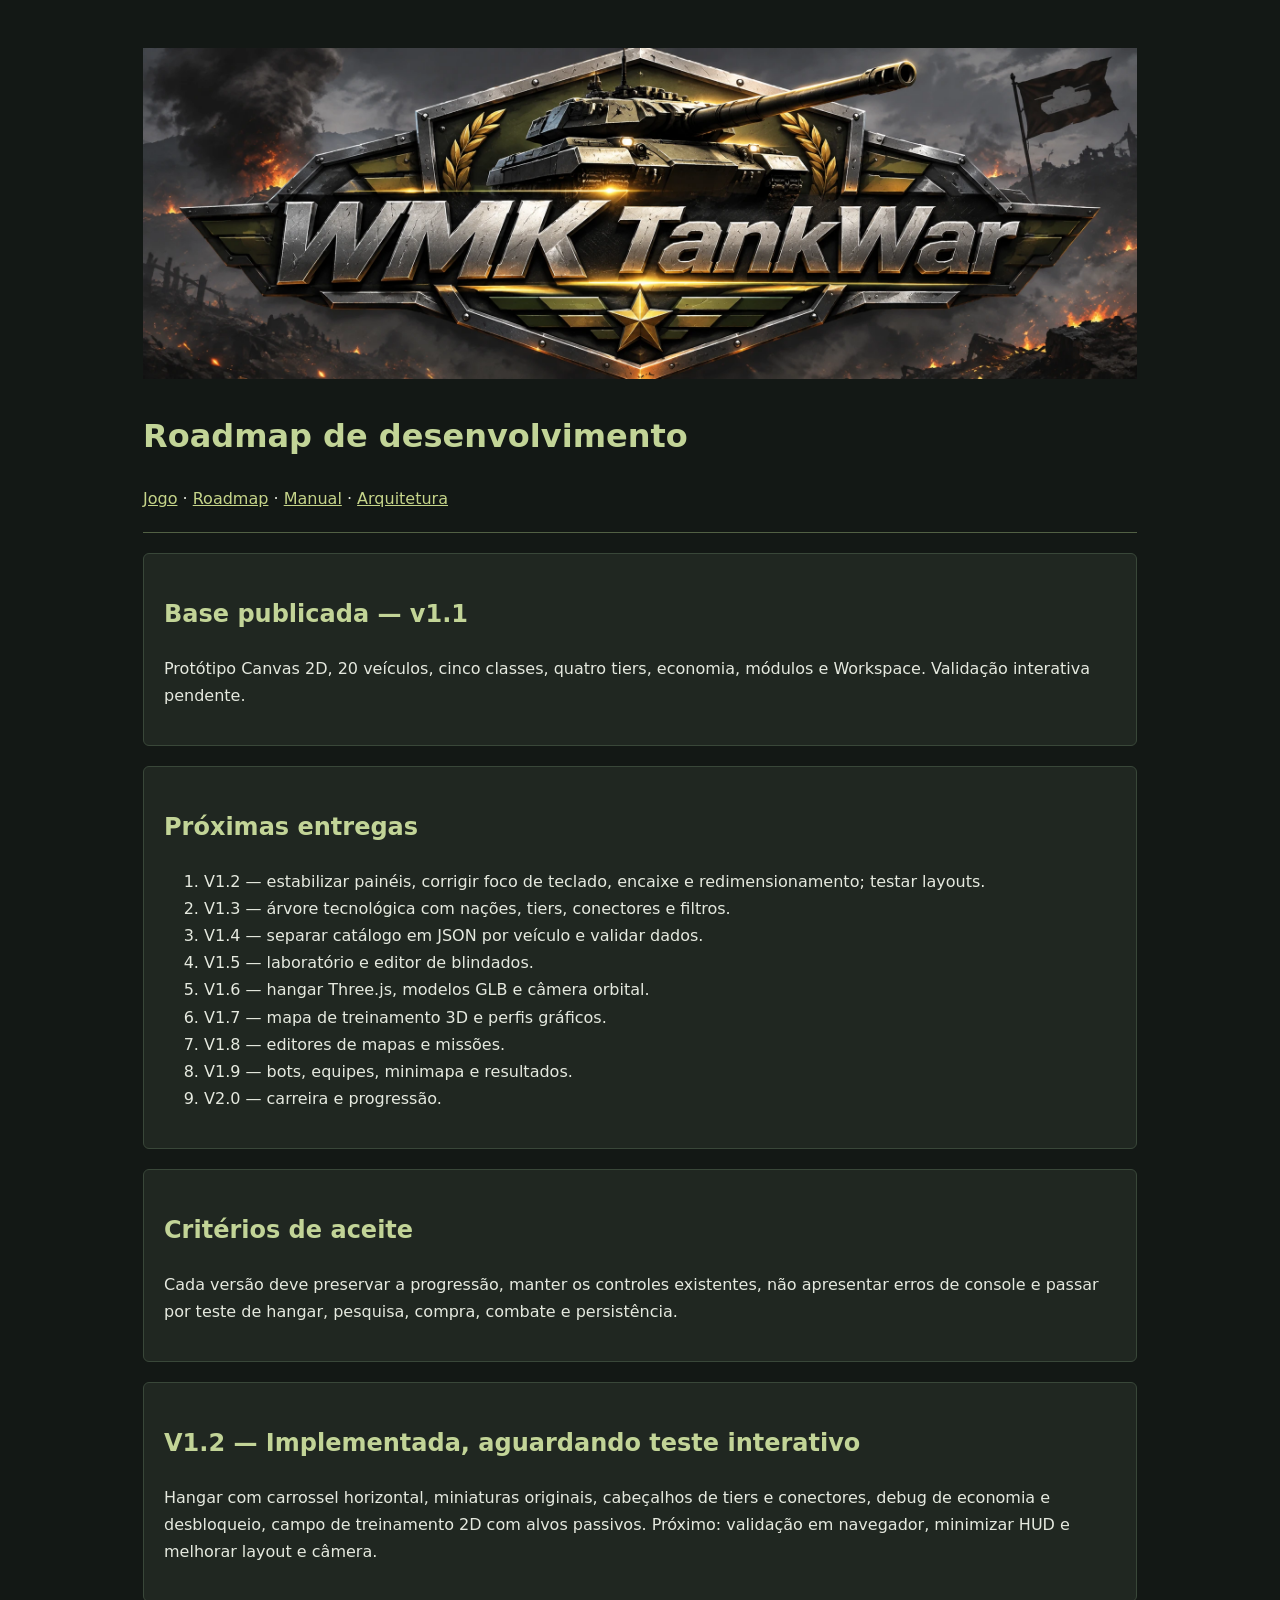
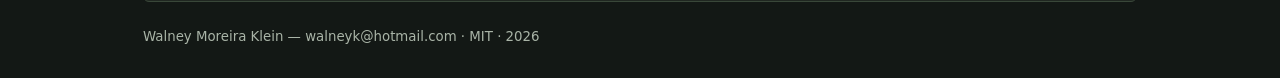
==== roadmap.html @ 015aa9cd "docs: registra funcionalidades v1.2" ====
<!doctype html><html lang="pt-BR"><meta charset="utf-8"><meta name="viewport" content="width=device-width,initial-scale=1"><title>WMK TankWar — Roadmap de desenvolvimento</title><style>*{box-sizing:border-box}body{margin:0;background:#131815;color:#e5e9df;font:16px/1.7 system-ui}main{max-width:1050px;margin:auto;padding:28px}header{border-bottom:1px solid #526044;padding:20px 0}h1,h2{color:#c2d497}a{color:#c6d58a}section{background:#202721;border:1px solid #394739;padding:20px;margin:20px 0;border-radius:6px}small{color:#a9b4a7}img{max-width:100%;height:auto}code{color:#e5c67c}</style><main><header><img src="assets/logo.webp" alt="WMK TankWar" onerror="this.hidden=true"><h1>Roadmap de desenvolvimento</h1><nav><a href="index.html">Jogo</a> · <a href="roadmap.html">Roadmap</a> · <a href="manuais/manual.html">Manual</a> · <a href="manuais/arquitetura.html">Arquitetura</a></nav></header><section><h2>Base publicada — v1.1</h2><p>Protótipo Canvas 2D, 20 veículos, cinco classes, quatro tiers, economia, módulos e Workspace. Validação interativa pendente.</p></section><section><h2>Próximas entregas</h2><ol><li>V1.2 — estabilizar painéis, corrigir foco de teclado, encaixe e redimensionamento; testar layouts.</li><li>V1.3 — árvore tecnológica com nações, tiers, conectores e filtros.</li><li>V1.4 — separar catálogo em JSON por veículo e validar dados.</li><li>V1.5 — laboratório e editor de blindados.</li><li>V1.6 — hangar Three.js, modelos GLB e câmera orbital.</li><li>V1.7 — mapa de treinamento 3D e perfis gráficos.</li><li>V1.8 — editores de mapas e missões.</li><li>V1.9 — bots, equipes, minimapa e resultados.</li><li>V2.0 — carreira e progressão.</li></ol></section><section><h2>Critérios de aceite</h2><p>Cada versão deve preservar a progressão, manter os controles existentes, não apresentar erros de console e passar por teste de hangar, pesquisa, compra, combate e persistência.</p></section><section><h2>V1.2 — Implementada, aguardando teste interativo</h2><p>Hangar com carrossel horizontal, miniaturas originais, cabeçalhos de tiers e conectores, debug de economia e desbloqueio, campo de treinamento 2D com alvos passivos. Próximo: validação em navegador, minimizar HUD e melhorar layout e câmera.</p></section><footer><small>Walney Moreira Klein — walneyk@hotmail.com · MIT · 2026</small></footer></main></html>
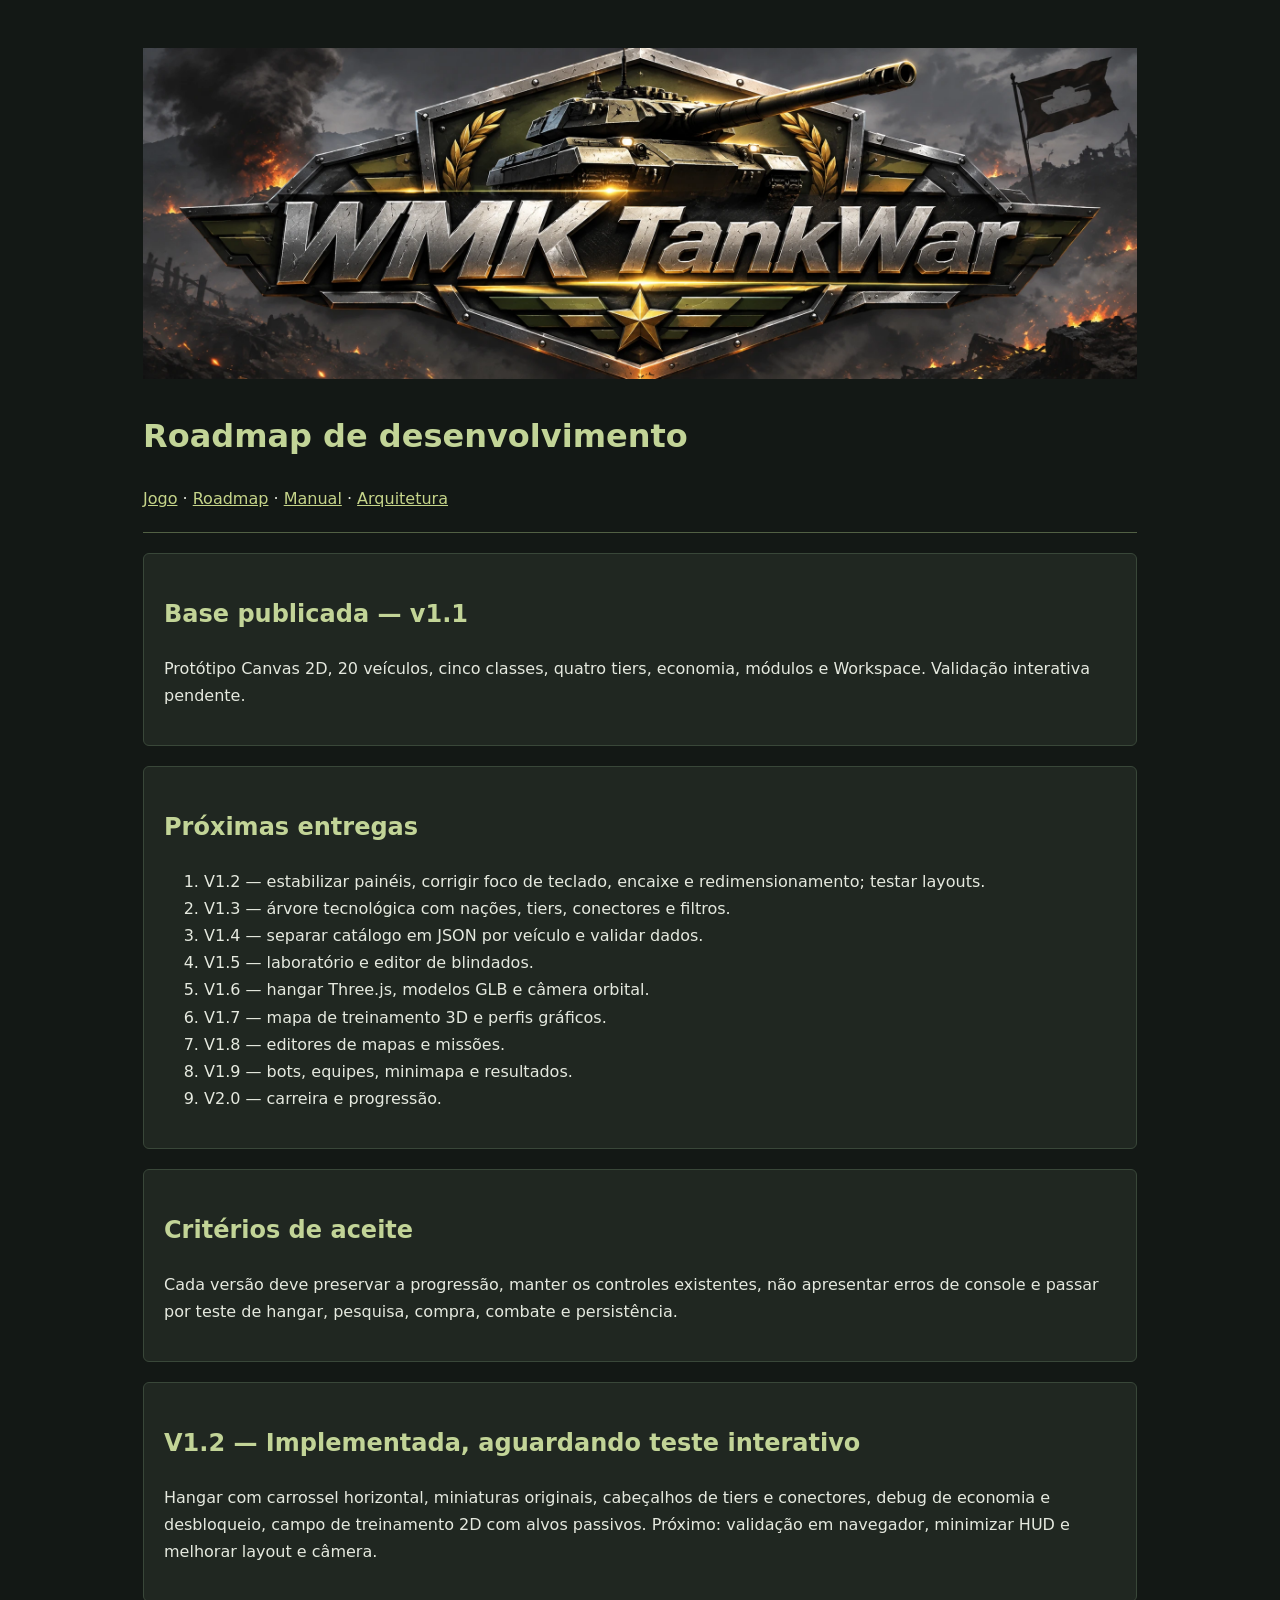
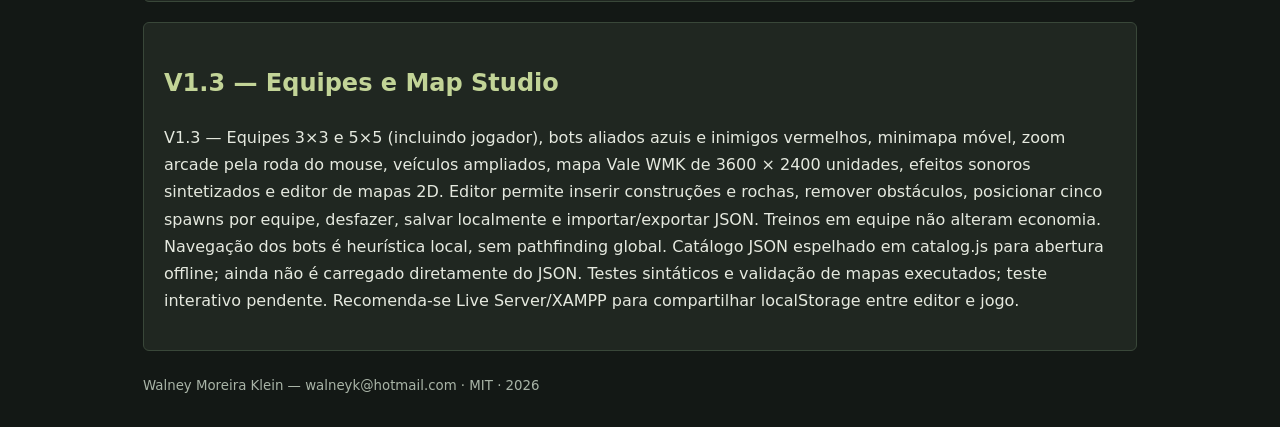
==== commit 9fa17945: "docs: registra V1.3 e limitações" ====
--- a/roadmap.html
+++ b/roadmap.html
@@ -1 +1 @@
-<!doctype html><html lang="pt-BR"><meta charset="utf-8"><meta name="viewport" content="width=device-width,initial-scale=1"><title>WMK TankWar — Roadmap de desenvolvimento</title><style>*{box-sizing:border-box}body{margin:0;background:#131815;color:#e5e9df;font:16px/1.7 system-ui}main{max-width:1050px;margin:auto;padding:28px}header{border-bottom:1px solid #526044;padding:20px 0}h1,h2{color:#c2d497}a{color:#c6d58a}section{background:#202721;border:1px solid #394739;padding:20px;margin:20px 0;border-radius:6px}small{color:#a9b4a7}img{max-width:100%;height:auto}code{color:#e5c67c}</style><main><header><img src="assets/logo.webp" alt="WMK TankWar" onerror="this.hidden=true"><h1>Roadmap de desenvolvimento</h1><nav><a href="index.html">Jogo</a> · <a href="roadmap.html">Roadmap</a> · <a href="manuais/manual.html">Manual</a> · <a href="manuais/arquitetura.html">Arquitetura</a></nav></header><section><h2>Base publicada — v1.1</h2><p>Protótipo Canvas 2D, 20 veículos, cinco classes, quatro tiers, economia, módulos e Workspace. Validação interativa pendente.</p></section><section><h2>Próximas entregas</h2><ol><li>V1.2 — estabilizar painéis, corrigir foco de teclado, encaixe e redimensionamento; testar layouts.</li><li>V1.3 — árvore tecnológica com nações, tiers, conectores e filtros.</li><li>V1.4 — separar catálogo em JSON por veículo e validar dados.</li><li>V1.5 — laboratório e editor de blindados.</li><li>V1.6 — hangar Three.js, modelos GLB e câmera orbital.</li><li>V1.7 — mapa de treinamento 3D e perfis gráficos.</li><li>V1.8 — editores de mapas e missões.</li><li>V1.9 — bots, equipes, minimapa e resultados.</li><li>V2.0 — carreira e progressão.</li></ol></section><section><h2>Critérios de aceite</h2><p>Cada versão deve preservar a progressão, manter os controles existentes, não apresentar erros de console e passar por teste de hangar, pesquisa, compra, combate e persistência.</p></section><section><h2>V1.2 — Implementada, aguardando teste interativo</h2><p>Hangar com carrossel horizontal, miniaturas originais, cabeçalhos de tiers e conectores, debug de economia e desbloqueio, campo de treinamento 2D com alvos passivos. Próximo: validação em navegador, minimizar HUD e melhorar layout e câmera.</p></section><footer><small>Walney Moreira Klein — walneyk@hotmail.com · MIT · 2026</small></footer></main></html>+<!doctype html><html lang="pt-BR"><meta charset="utf-8"><meta name="viewport" content="width=device-width,initial-scale=1"><title>WMK TankWar — Roadmap de desenvolvimento</title><style>*{box-sizing:border-box}body{margin:0;background:#131815;color:#e5e9df;font:16px/1.7 system-ui}main{max-width:1050px;margin:auto;padding:28px}header{border-bottom:1px solid #526044;padding:20px 0}h1,h2{color:#c2d497}a{color:#c6d58a}section{background:#202721;border:1px solid #394739;padding:20px;margin:20px 0;border-radius:6px}small{color:#a9b4a7}img{max-width:100%;height:auto}code{color:#e5c67c}</style><main><header><img src="assets/logo.webp" alt="WMK TankWar" onerror="this.hidden=true"><h1>Roadmap de desenvolvimento</h1><nav><a href="index.html">Jogo</a> · <a href="roadmap.html">Roadmap</a> · <a href="manuais/manual.html">Manual</a> · <a href="manuais/arquitetura.html">Arquitetura</a></nav></header><section><h2>Base publicada — v1.1</h2><p>Protótipo Canvas 2D, 20 veículos, cinco classes, quatro tiers, economia, módulos e Workspace. Validação interativa pendente.</p></section><section><h2>Próximas entregas</h2><ol><li>V1.2 — estabilizar painéis, corrigir foco de teclado, encaixe e redimensionamento; testar layouts.</li><li>V1.3 — árvore tecnológica com nações, tiers, conectores e filtros.</li><li>V1.4 — separar catálogo em JSON por veículo e validar dados.</li><li>V1.5 — laboratório e editor de blindados.</li><li>V1.6 — hangar Three.js, modelos GLB e câmera orbital.</li><li>V1.7 — mapa de treinamento 3D e perfis gráficos.</li><li>V1.8 — editores de mapas e missões.</li><li>V1.9 — bots, equipes, minimapa e resultados.</li><li>V2.0 — carreira e progressão.</li></ol></section><section><h2>Critérios de aceite</h2><p>Cada versão deve preservar a progressão, manter os controles existentes, não apresentar erros de console e passar por teste de hangar, pesquisa, compra, combate e persistência.</p></section><section><h2>V1.2 — Implementada, aguardando teste interativo</h2><p>Hangar com carrossel horizontal, miniaturas originais, cabeçalhos de tiers e conectores, debug de economia e desbloqueio, campo de treinamento 2D com alvos passivos. Próximo: validação em navegador, minimizar HUD e melhorar layout e câmera.</p></section><section><h2>V1.3 — Equipes e Map Studio</h2><p>V1.3 — Equipes 3×3 e 5×5 (incluindo jogador), bots aliados azuis e inimigos vermelhos, minimapa móvel, zoom arcade pela roda do mouse, veículos ampliados, mapa Vale WMK de 3600 × 2400 unidades, efeitos sonoros sintetizados e editor de mapas 2D. Editor permite inserir construções e rochas, remover obstáculos, posicionar cinco spawns por equipe, desfazer, salvar localmente e importar/exportar JSON. Treinos em equipe não alteram economia. Navegação dos bots é heurística local, sem pathfinding global. Catálogo JSON espelhado em catalog.js para abertura offline; ainda não é carregado diretamente do JSON. Testes sintáticos e validação de mapas executados; teste interativo pendente. Recomenda-se Live Server/XAMPP para compartilhar localStorage entre editor e jogo.</p></section><footer><small>Walney Moreira Klein — walneyk@hotmail.com · MIT · 2026</small></footer></main></html>
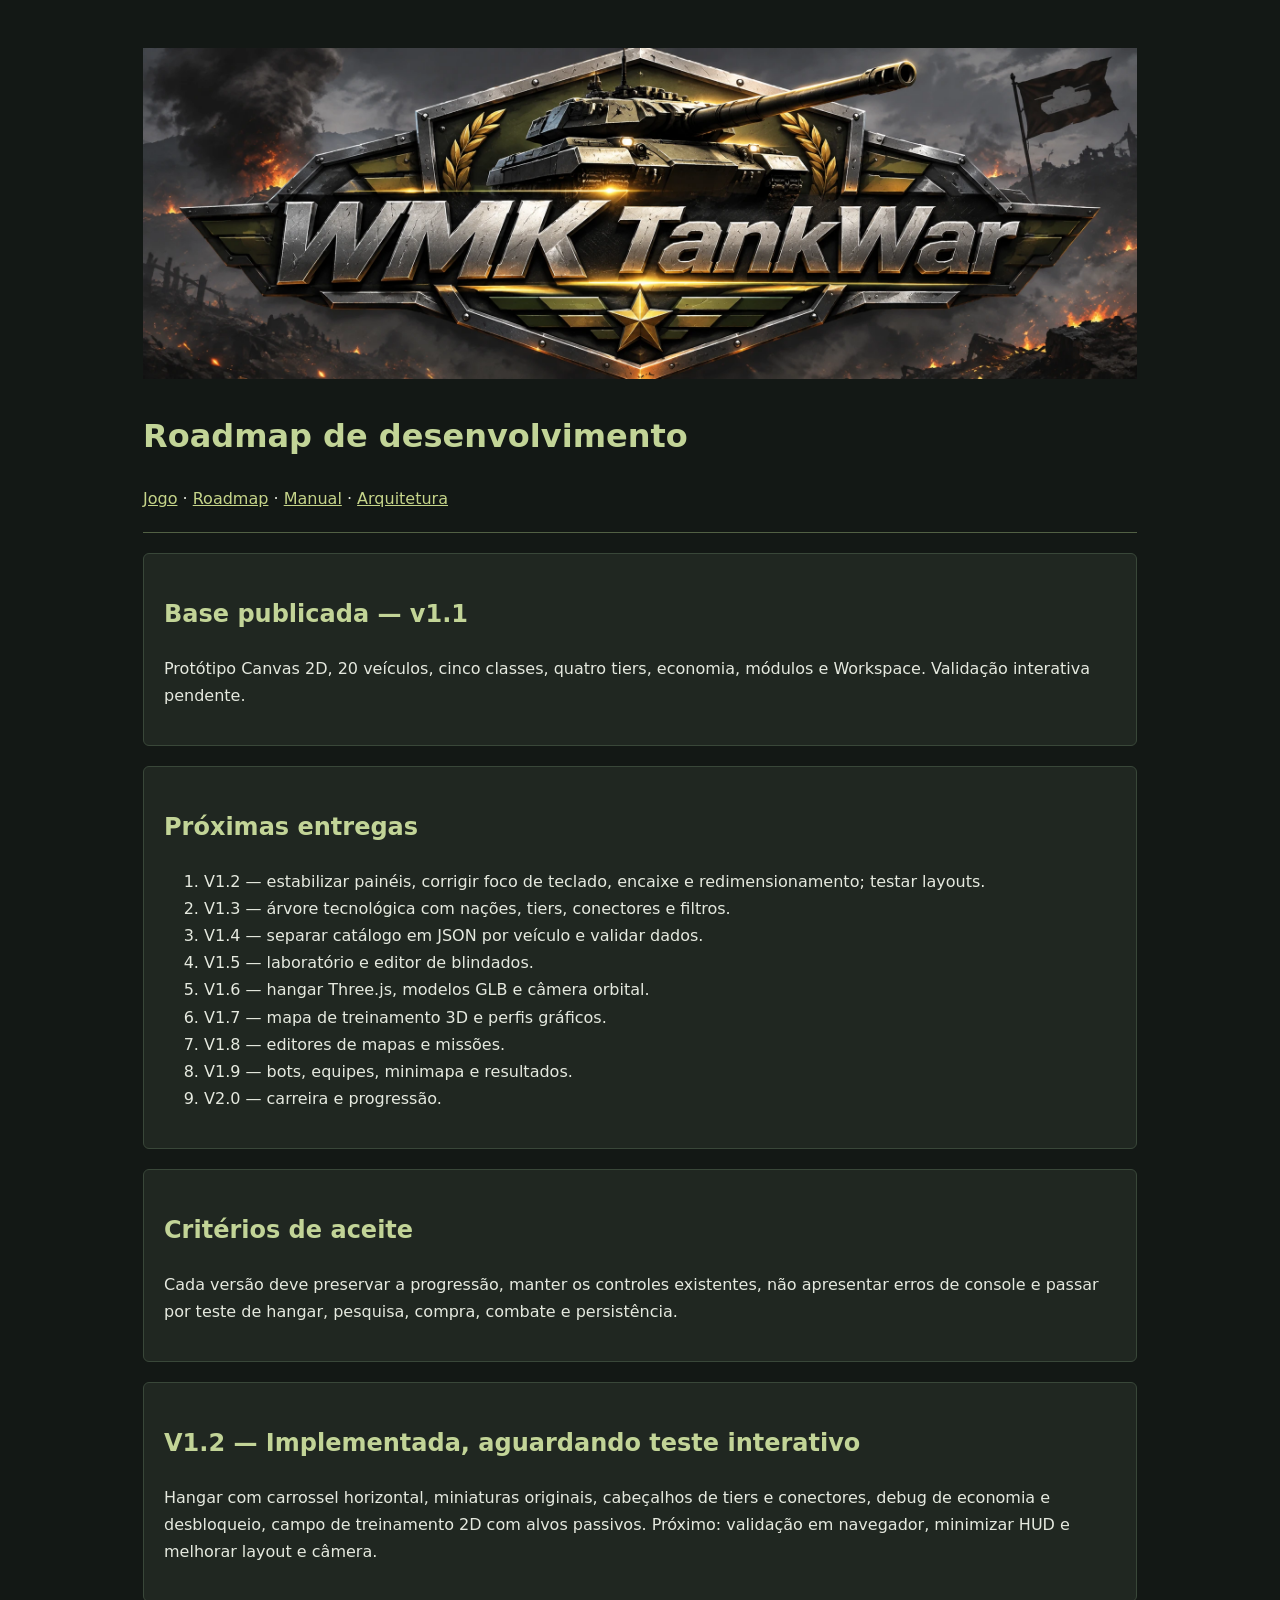
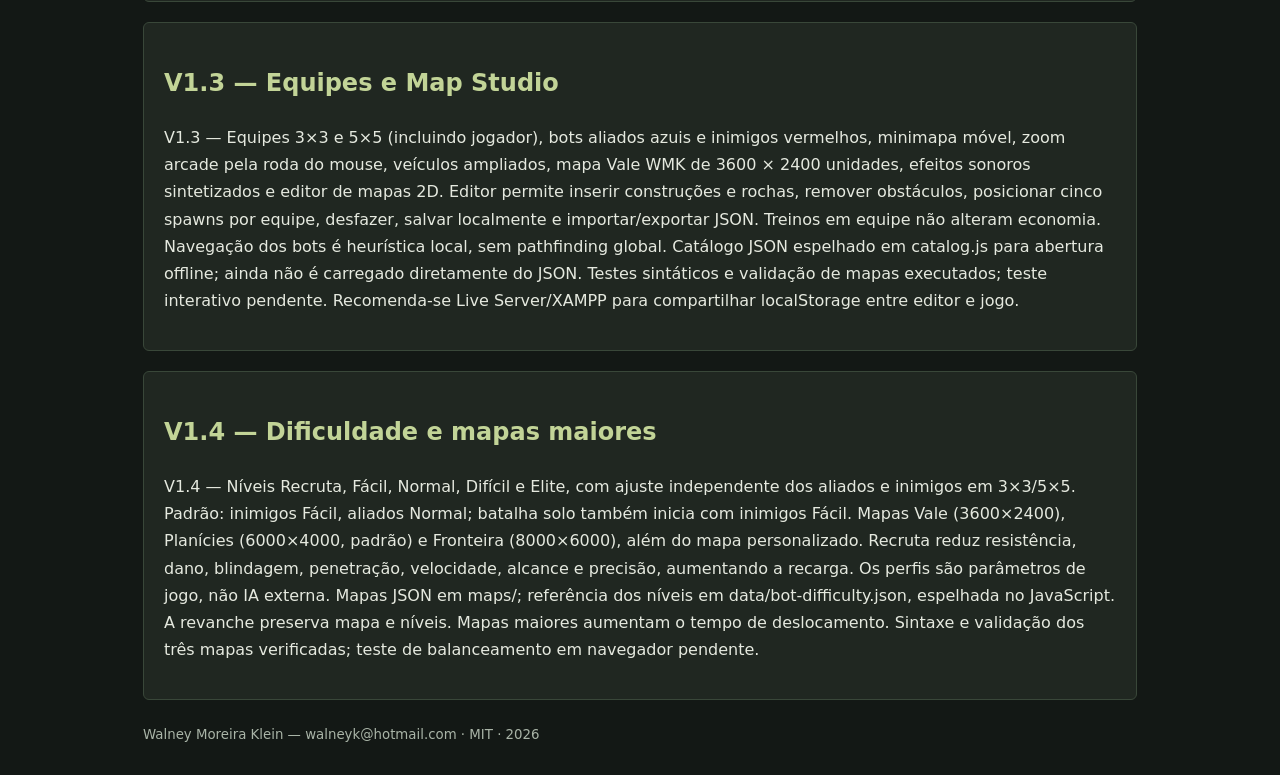
==== commit d2da8ec5: "docs: registra V1.4" ====
--- a/roadmap.html
+++ b/roadmap.html
@@ -1 +1 @@
-<!doctype html><html lang="pt-BR"><meta charset="utf-8"><meta name="viewport" content="width=device-width,initial-scale=1"><title>WMK TankWar — Roadmap de desenvolvimento</title><style>*{box-sizing:border-box}body{margin:0;background:#131815;color:#e5e9df;font:16px/1.7 system-ui}main{max-width:1050px;margin:auto;padding:28px}header{border-bottom:1px solid #526044;padding:20px 0}h1,h2{color:#c2d497}a{color:#c6d58a}section{background:#202721;border:1px solid #394739;padding:20px;margin:20px 0;border-radius:6px}small{color:#a9b4a7}img{max-width:100%;height:auto}code{color:#e5c67c}</style><main><header><img src="assets/logo.webp" alt="WMK TankWar" onerror="this.hidden=true"><h1>Roadmap de desenvolvimento</h1><nav><a href="index.html">Jogo</a> · <a href="roadmap.html">Roadmap</a> · <a href="manuais/manual.html">Manual</a> · <a href="manuais/arquitetura.html">Arquitetura</a></nav></header><section><h2>Base publicada — v1.1</h2><p>Protótipo Canvas 2D, 20 veículos, cinco classes, quatro tiers, economia, módulos e Workspace. Validação interativa pendente.</p></section><section><h2>Próximas entregas</h2><ol><li>V1.2 — estabilizar painéis, corrigir foco de teclado, encaixe e redimensionamento; testar layouts.</li><li>V1.3 — árvore tecnológica com nações, tiers, conectores e filtros.</li><li>V1.4 — separar catálogo em JSON por veículo e validar dados.</li><li>V1.5 — laboratório e editor de blindados.</li><li>V1.6 — hangar Three.js, modelos GLB e câmera orbital.</li><li>V1.7 — mapa de treinamento 3D e perfis gráficos.</li><li>V1.8 — editores de mapas e missões.</li><li>V1.9 — bots, equipes, minimapa e resultados.</li><li>V2.0 — carreira e progressão.</li></ol></section><section><h2>Critérios de aceite</h2><p>Cada versão deve preservar a progressão, manter os controles existentes, não apresentar erros de console e passar por teste de hangar, pesquisa, compra, combate e persistência.</p></section><section><h2>V1.2 — Implementada, aguardando teste interativo</h2><p>Hangar com carrossel horizontal, miniaturas originais, cabeçalhos de tiers e conectores, debug de economia e desbloqueio, campo de treinamento 2D com alvos passivos. Próximo: validação em navegador, minimizar HUD e melhorar layout e câmera.</p></section><section><h2>V1.3 — Equipes e Map Studio</h2><p>V1.3 — Equipes 3×3 e 5×5 (incluindo jogador), bots aliados azuis e inimigos vermelhos, minimapa móvel, zoom arcade pela roda do mouse, veículos ampliados, mapa Vale WMK de 3600 × 2400 unidades, efeitos sonoros sintetizados e editor de mapas 2D. Editor permite inserir construções e rochas, remover obstáculos, posicionar cinco spawns por equipe, desfazer, salvar localmente e importar/exportar JSON. Treinos em equipe não alteram economia. Navegação dos bots é heurística local, sem pathfinding global. Catálogo JSON espelhado em catalog.js para abertura offline; ainda não é carregado diretamente do JSON. Testes sintáticos e validação de mapas executados; teste interativo pendente. Recomenda-se Live Server/XAMPP para compartilhar localStorage entre editor e jogo.</p></section><footer><small>Walney Moreira Klein — walneyk@hotmail.com · MIT · 2026</small></footer></main></html>+<!doctype html><html lang="pt-BR"><meta charset="utf-8"><meta name="viewport" content="width=device-width,initial-scale=1"><title>WMK TankWar — Roadmap de desenvolvimento</title><style>*{box-sizing:border-box}body{margin:0;background:#131815;color:#e5e9df;font:16px/1.7 system-ui}main{max-width:1050px;margin:auto;padding:28px}header{border-bottom:1px solid #526044;padding:20px 0}h1,h2{color:#c2d497}a{color:#c6d58a}section{background:#202721;border:1px solid #394739;padding:20px;margin:20px 0;border-radius:6px}small{color:#a9b4a7}img{max-width:100%;height:auto}code{color:#e5c67c}</style><main><header><img src="assets/logo.webp" alt="WMK TankWar" onerror="this.hidden=true"><h1>Roadmap de desenvolvimento</h1><nav><a href="index.html">Jogo</a> · <a href="roadmap.html">Roadmap</a> · <a href="manuais/manual.html">Manual</a> · <a href="manuais/arquitetura.html">Arquitetura</a></nav></header><section><h2>Base publicada — v1.1</h2><p>Protótipo Canvas 2D, 20 veículos, cinco classes, quatro tiers, economia, módulos e Workspace. Validação interativa pendente.</p></section><section><h2>Próximas entregas</h2><ol><li>V1.2 — estabilizar painéis, corrigir foco de teclado, encaixe e redimensionamento; testar layouts.</li><li>V1.3 — árvore tecnológica com nações, tiers, conectores e filtros.</li><li>V1.4 — separar catálogo em JSON por veículo e validar dados.</li><li>V1.5 — laboratório e editor de blindados.</li><li>V1.6 — hangar Three.js, modelos GLB e câmera orbital.</li><li>V1.7 — mapa de treinamento 3D e perfis gráficos.</li><li>V1.8 — editores de mapas e missões.</li><li>V1.9 — bots, equipes, minimapa e resultados.</li><li>V2.0 — carreira e progressão.</li></ol></section><section><h2>Critérios de aceite</h2><p>Cada versão deve preservar a progressão, manter os controles existentes, não apresentar erros de console e passar por teste de hangar, pesquisa, compra, combate e persistência.</p></section><section><h2>V1.2 — Implementada, aguardando teste interativo</h2><p>Hangar com carrossel horizontal, miniaturas originais, cabeçalhos de tiers e conectores, debug de economia e desbloqueio, campo de treinamento 2D com alvos passivos. Próximo: validação em navegador, minimizar HUD e melhorar layout e câmera.</p></section><section><h2>V1.3 — Equipes e Map Studio</h2><p>V1.3 — Equipes 3×3 e 5×5 (incluindo jogador), bots aliados azuis e inimigos vermelhos, minimapa móvel, zoom arcade pela roda do mouse, veículos ampliados, mapa Vale WMK de 3600 × 2400 unidades, efeitos sonoros sintetizados e editor de mapas 2D. Editor permite inserir construções e rochas, remover obstáculos, posicionar cinco spawns por equipe, desfazer, salvar localmente e importar/exportar JSON. Treinos em equipe não alteram economia. Navegação dos bots é heurística local, sem pathfinding global. Catálogo JSON espelhado em catalog.js para abertura offline; ainda não é carregado diretamente do JSON. Testes sintáticos e validação de mapas executados; teste interativo pendente. Recomenda-se Live Server/XAMPP para compartilhar localStorage entre editor e jogo.</p></section><section><h2>V1.4 — Dificuldade e mapas maiores</h2><p>V1.4 — Níveis Recruta, Fácil, Normal, Difícil e Elite, com ajuste independente dos aliados e inimigos em 3×3/5×5. Padrão: inimigos Fácil, aliados Normal; batalha solo também inicia com inimigos Fácil. Mapas Vale (3600×2400), Planícies (6000×4000, padrão) e Fronteira (8000×6000), além do mapa personalizado. Recruta reduz resistência, dano, blindagem, penetração, velocidade, alcance e precisão, aumentando a recarga. Os perfis são parâmetros de jogo, não IA externa. Mapas JSON em maps/; referência dos níveis em data/bot-difficulty.json, espelhada no JavaScript. A revanche preserva mapa e níveis. Mapas maiores aumentam o tempo de deslocamento. Sintaxe e validação dos três mapas verificadas; teste de balanceamento em navegador pendente.</p></section><footer><small>Walney Moreira Klein — walneyk@hotmail.com · MIT · 2026</small></footer></main></html>
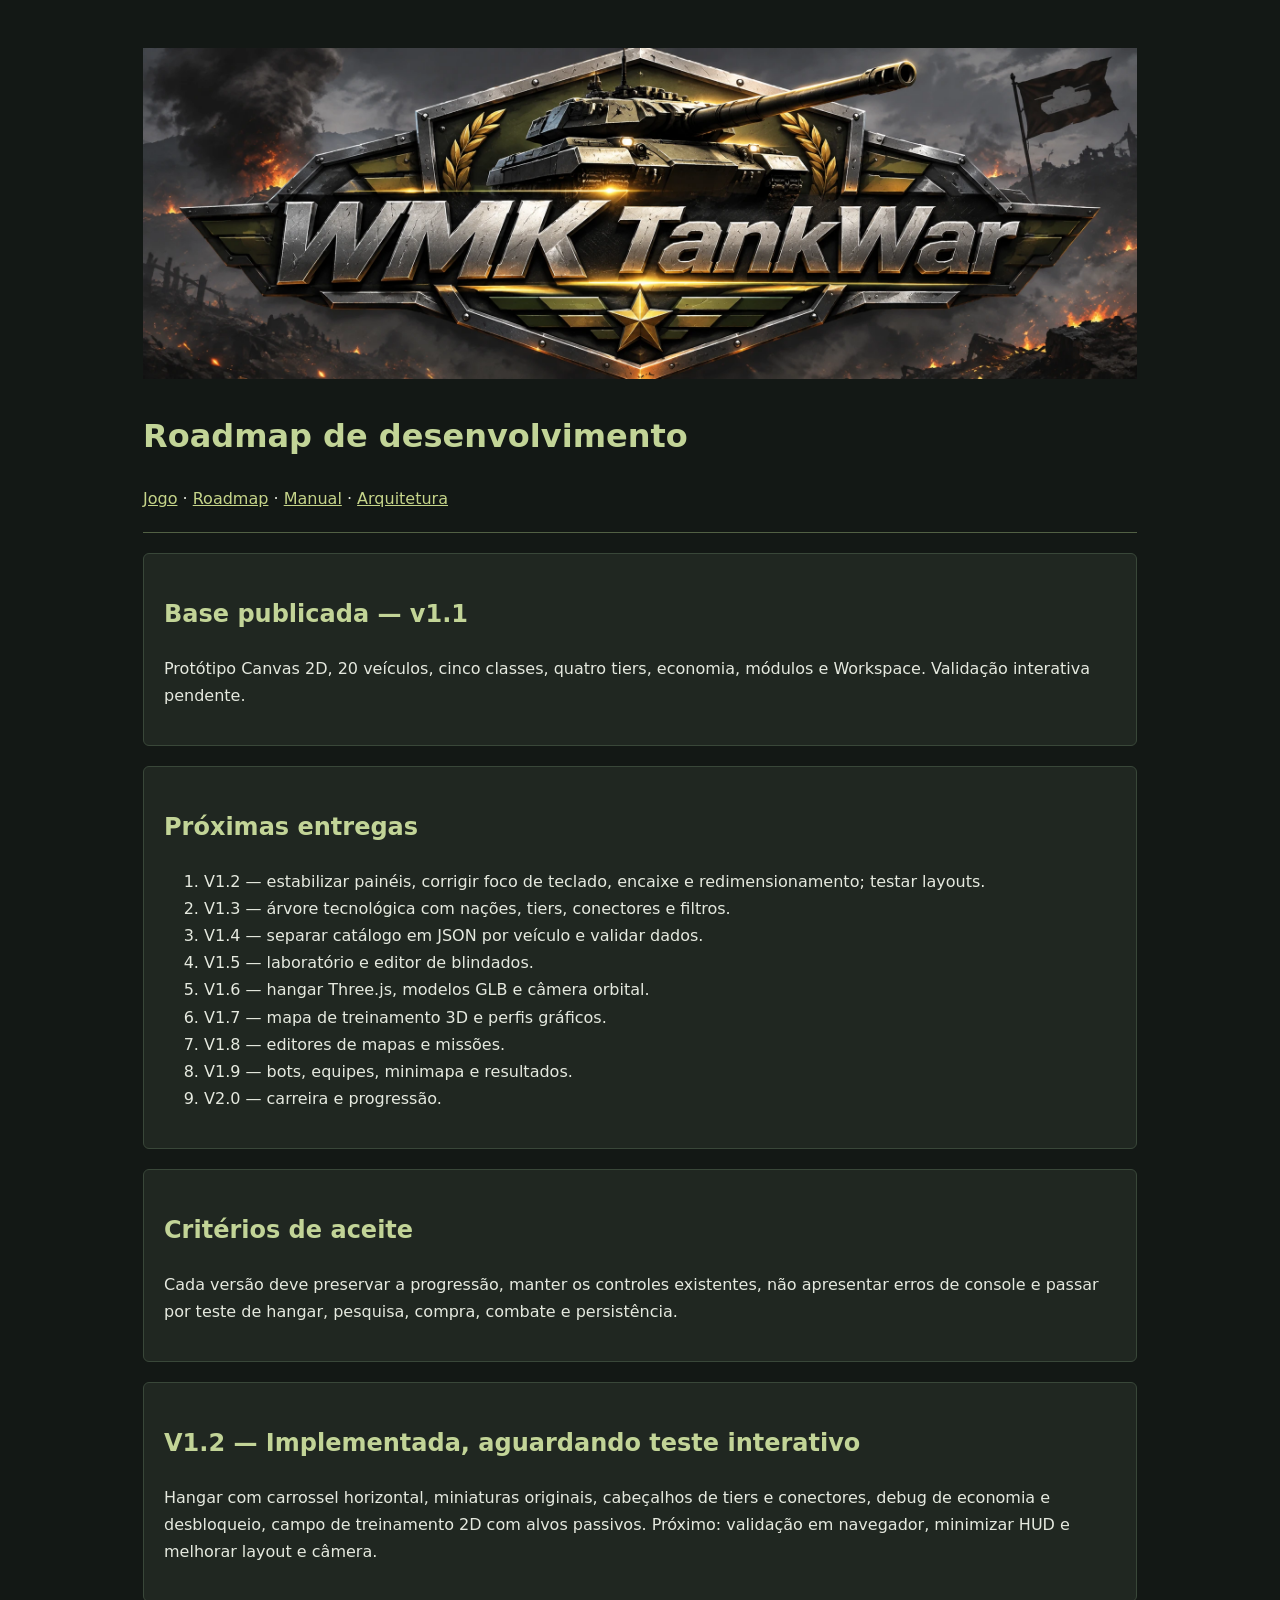
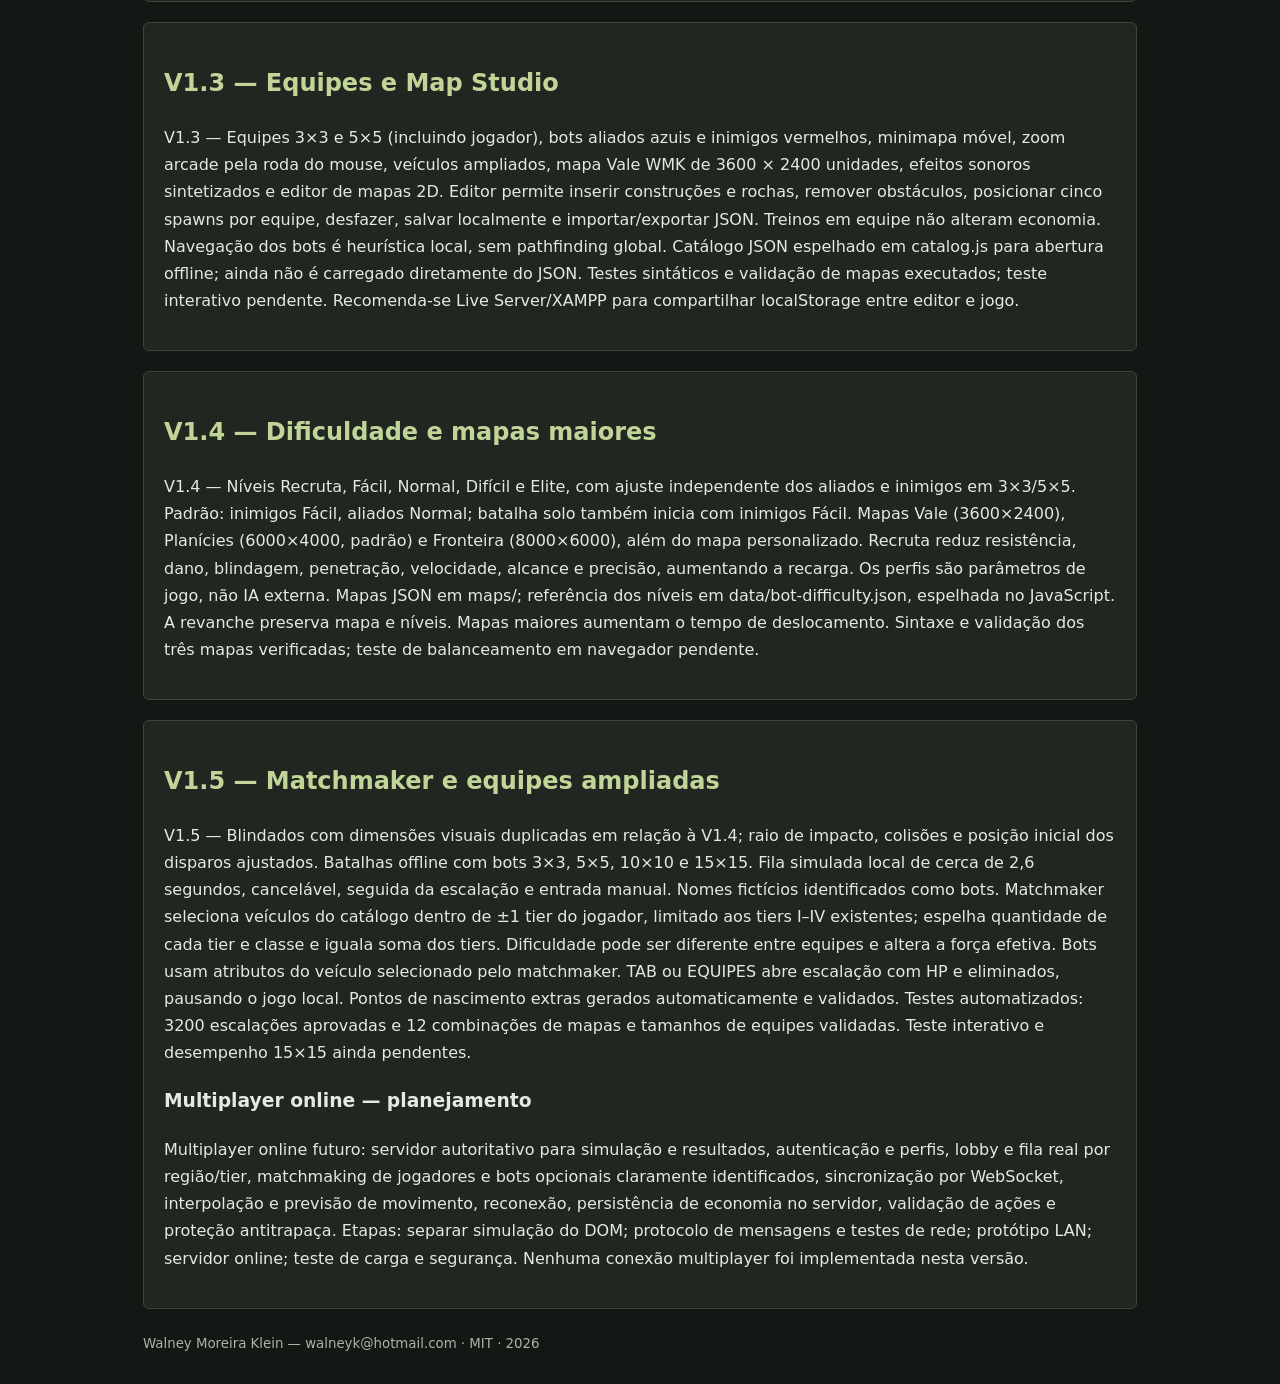
==== commit 1b11514f: "docs: registra V1.5 e roadmap multiplayer online" ====
--- a/roadmap.html
+++ b/roadmap.html
@@ -1 +1 @@
-<!doctype html><html lang="pt-BR"><meta charset="utf-8"><meta name="viewport" content="width=device-width,initial-scale=1"><title>WMK TankWar — Roadmap de desenvolvimento</title><style>*{box-sizing:border-box}body{margin:0;background:#131815;color:#e5e9df;font:16px/1.7 system-ui}main{max-width:1050px;margin:auto;padding:28px}header{border-bottom:1px solid #526044;padding:20px 0}h1,h2{color:#c2d497}a{color:#c6d58a}section{background:#202721;border:1px solid #394739;padding:20px;margin:20px 0;border-radius:6px}small{color:#a9b4a7}img{max-width:100%;height:auto}code{color:#e5c67c}</style><main><header><img src="assets/logo.webp" alt="WMK TankWar" onerror="this.hidden=true"><h1>Roadmap de desenvolvimento</h1><nav><a href="index.html">Jogo</a> · <a href="roadmap.html">Roadmap</a> · <a href="manuais/manual.html">Manual</a> · <a href="manuais/arquitetura.html">Arquitetura</a></nav></header><section><h2>Base publicada — v1.1</h2><p>Protótipo Canvas 2D, 20 veículos, cinco classes, quatro tiers, economia, módulos e Workspace. Validação interativa pendente.</p></section><section><h2>Próximas entregas</h2><ol><li>V1.2 — estabilizar painéis, corrigir foco de teclado, encaixe e redimensionamento; testar layouts.</li><li>V1.3 — árvore tecnológica com nações, tiers, conectores e filtros.</li><li>V1.4 — separar catálogo em JSON por veículo e validar dados.</li><li>V1.5 — laboratório e editor de blindados.</li><li>V1.6 — hangar Three.js, modelos GLB e câmera orbital.</li><li>V1.7 — mapa de treinamento 3D e perfis gráficos.</li><li>V1.8 — editores de mapas e missões.</li><li>V1.9 — bots, equipes, minimapa e resultados.</li><li>V2.0 — carreira e progressão.</li></ol></section><section><h2>Critérios de aceite</h2><p>Cada versão deve preservar a progressão, manter os controles existentes, não apresentar erros de console e passar por teste de hangar, pesquisa, compra, combate e persistência.</p></section><section><h2>V1.2 — Implementada, aguardando teste interativo</h2><p>Hangar com carrossel horizontal, miniaturas originais, cabeçalhos de tiers e conectores, debug de economia e desbloqueio, campo de treinamento 2D com alvos passivos. Próximo: validação em navegador, minimizar HUD e melhorar layout e câmera.</p></section><section><h2>V1.3 — Equipes e Map Studio</h2><p>V1.3 — Equipes 3×3 e 5×5 (incluindo jogador), bots aliados azuis e inimigos vermelhos, minimapa móvel, zoom arcade pela roda do mouse, veículos ampliados, mapa Vale WMK de 3600 × 2400 unidades, efeitos sonoros sintetizados e editor de mapas 2D. Editor permite inserir construções e rochas, remover obstáculos, posicionar cinco spawns por equipe, desfazer, salvar localmente e importar/exportar JSON. Treinos em equipe não alteram economia. Navegação dos bots é heurística local, sem pathfinding global. Catálogo JSON espelhado em catalog.js para abertura offline; ainda não é carregado diretamente do JSON. Testes sintáticos e validação de mapas executados; teste interativo pendente. Recomenda-se Live Server/XAMPP para compartilhar localStorage entre editor e jogo.</p></section><section><h2>V1.4 — Dificuldade e mapas maiores</h2><p>V1.4 — Níveis Recruta, Fácil, Normal, Difícil e Elite, com ajuste independente dos aliados e inimigos em 3×3/5×5. Padrão: inimigos Fácil, aliados Normal; batalha solo também inicia com inimigos Fácil. Mapas Vale (3600×2400), Planícies (6000×4000, padrão) e Fronteira (8000×6000), além do mapa personalizado. Recruta reduz resistência, dano, blindagem, penetração, velocidade, alcance e precisão, aumentando a recarga. Os perfis são parâmetros de jogo, não IA externa. Mapas JSON em maps/; referência dos níveis em data/bot-difficulty.json, espelhada no JavaScript. A revanche preserva mapa e níveis. Mapas maiores aumentam o tempo de deslocamento. Sintaxe e validação dos três mapas verificadas; teste de balanceamento em navegador pendente.</p></section><footer><small>Walney Moreira Klein — walneyk@hotmail.com · MIT · 2026</small></footer></main></html>+<!doctype html><html lang="pt-BR"><meta charset="utf-8"><meta name="viewport" content="width=device-width,initial-scale=1"><title>WMK TankWar — Roadmap de desenvolvimento</title><style>*{box-sizing:border-box}body{margin:0;background:#131815;color:#e5e9df;font:16px/1.7 system-ui}main{max-width:1050px;margin:auto;padding:28px}header{border-bottom:1px solid #526044;padding:20px 0}h1,h2{color:#c2d497}a{color:#c6d58a}section{background:#202721;border:1px solid #394739;padding:20px;margin:20px 0;border-radius:6px}small{color:#a9b4a7}img{max-width:100%;height:auto}code{color:#e5c67c}</style><main><header><img src="assets/logo.webp" alt="WMK TankWar" onerror="this.hidden=true"><h1>Roadmap de desenvolvimento</h1><nav><a href="index.html">Jogo</a> · <a href="roadmap.html">Roadmap</a> · <a href="manuais/manual.html">Manual</a> · <a href="manuais/arquitetura.html">Arquitetura</a></nav></header><section><h2>Base publicada — v1.1</h2><p>Protótipo Canvas 2D, 20 veículos, cinco classes, quatro tiers, economia, módulos e Workspace. Validação interativa pendente.</p></section><section><h2>Próximas entregas</h2><ol><li>V1.2 — estabilizar painéis, corrigir foco de teclado, encaixe e redimensionamento; testar layouts.</li><li>V1.3 — árvore tecnológica com nações, tiers, conectores e filtros.</li><li>V1.4 — separar catálogo em JSON por veículo e validar dados.</li><li>V1.5 — laboratório e editor de blindados.</li><li>V1.6 — hangar Three.js, modelos GLB e câmera orbital.</li><li>V1.7 — mapa de treinamento 3D e perfis gráficos.</li><li>V1.8 — editores de mapas e missões.</li><li>V1.9 — bots, equipes, minimapa e resultados.</li><li>V2.0 — carreira e progressão.</li></ol></section><section><h2>Critérios de aceite</h2><p>Cada versão deve preservar a progressão, manter os controles existentes, não apresentar erros de console e passar por teste de hangar, pesquisa, compra, combate e persistência.</p></section><section><h2>V1.2 — Implementada, aguardando teste interativo</h2><p>Hangar com carrossel horizontal, miniaturas originais, cabeçalhos de tiers e conectores, debug de economia e desbloqueio, campo de treinamento 2D com alvos passivos. Próximo: validação em navegador, minimizar HUD e melhorar layout e câmera.</p></section><section><h2>V1.3 — Equipes e Map Studio</h2><p>V1.3 — Equipes 3×3 e 5×5 (incluindo jogador), bots aliados azuis e inimigos vermelhos, minimapa móvel, zoom arcade pela roda do mouse, veículos ampliados, mapa Vale WMK de 3600 × 2400 unidades, efeitos sonoros sintetizados e editor de mapas 2D. Editor permite inserir construções e rochas, remover obstáculos, posicionar cinco spawns por equipe, desfazer, salvar localmente e importar/exportar JSON. Treinos em equipe não alteram economia. Navegação dos bots é heurística local, sem pathfinding global. Catálogo JSON espelhado em catalog.js para abertura offline; ainda não é carregado diretamente do JSON. Testes sintáticos e validação de mapas executados; teste interativo pendente. Recomenda-se Live Server/XAMPP para compartilhar localStorage entre editor e jogo.</p></section><section><h2>V1.4 — Dificuldade e mapas maiores</h2><p>V1.4 — Níveis Recruta, Fácil, Normal, Difícil e Elite, com ajuste independente dos aliados e inimigos em 3×3/5×5. Padrão: inimigos Fácil, aliados Normal; batalha solo também inicia com inimigos Fácil. Mapas Vale (3600×2400), Planícies (6000×4000, padrão) e Fronteira (8000×6000), além do mapa personalizado. Recruta reduz resistência, dano, blindagem, penetração, velocidade, alcance e precisão, aumentando a recarga. Os perfis são parâmetros de jogo, não IA externa. Mapas JSON em maps/; referência dos níveis em data/bot-difficulty.json, espelhada no JavaScript. A revanche preserva mapa e níveis. Mapas maiores aumentam o tempo de deslocamento. Sintaxe e validação dos três mapas verificadas; teste de balanceamento em navegador pendente.</p></section><section><h2>V1.5 — Matchmaker e equipes ampliadas</h2><p>V1.5 — Blindados com dimensões visuais duplicadas em relação à V1.4; raio de impacto, colisões e posição inicial dos disparos ajustados. Batalhas offline com bots 3×3, 5×5, 10×10 e 15×15. Fila simulada local de cerca de 2,6 segundos, cancelável, seguida da escalação e entrada manual. Nomes fictícios identificados como bots. Matchmaker seleciona veículos do catálogo dentro de ±1 tier do jogador, limitado aos tiers I–IV existentes; espelha quantidade de cada tier e classe e iguala soma dos tiers. Dificuldade pode ser diferente entre equipes e altera a força efetiva. Bots usam atributos do veículo selecionado pelo matchmaker. TAB ou EQUIPES abre escalação com HP e eliminados, pausando o jogo local. Pontos de nascimento extras gerados automaticamente e validados. Testes automatizados: 3200 escalações aprovadas e 12 combinações de mapas e tamanhos de equipes validadas. Teste interativo e desempenho 15×15 ainda pendentes.</p><h3>Multiplayer online — planejamento</h3><p>Multiplayer online futuro: servidor autoritativo para simulação e resultados, autenticação e perfis, lobby e fila real por região/tier, matchmaking de jogadores e bots opcionais claramente identificados, sincronização por WebSocket, interpolação e previsão de movimento, reconexão, persistência de economia no servidor, validação de ações e proteção antitrapaça. Etapas: separar simulação do DOM; protocolo de mensagens e testes de rede; protótipo LAN; servidor online; teste de carga e segurança. Nenhuma conexão multiplayer foi implementada nesta versão.</p></section><footer><small>Walney Moreira Klein — walneyk@hotmail.com · MIT · 2026</small></footer></main></html>
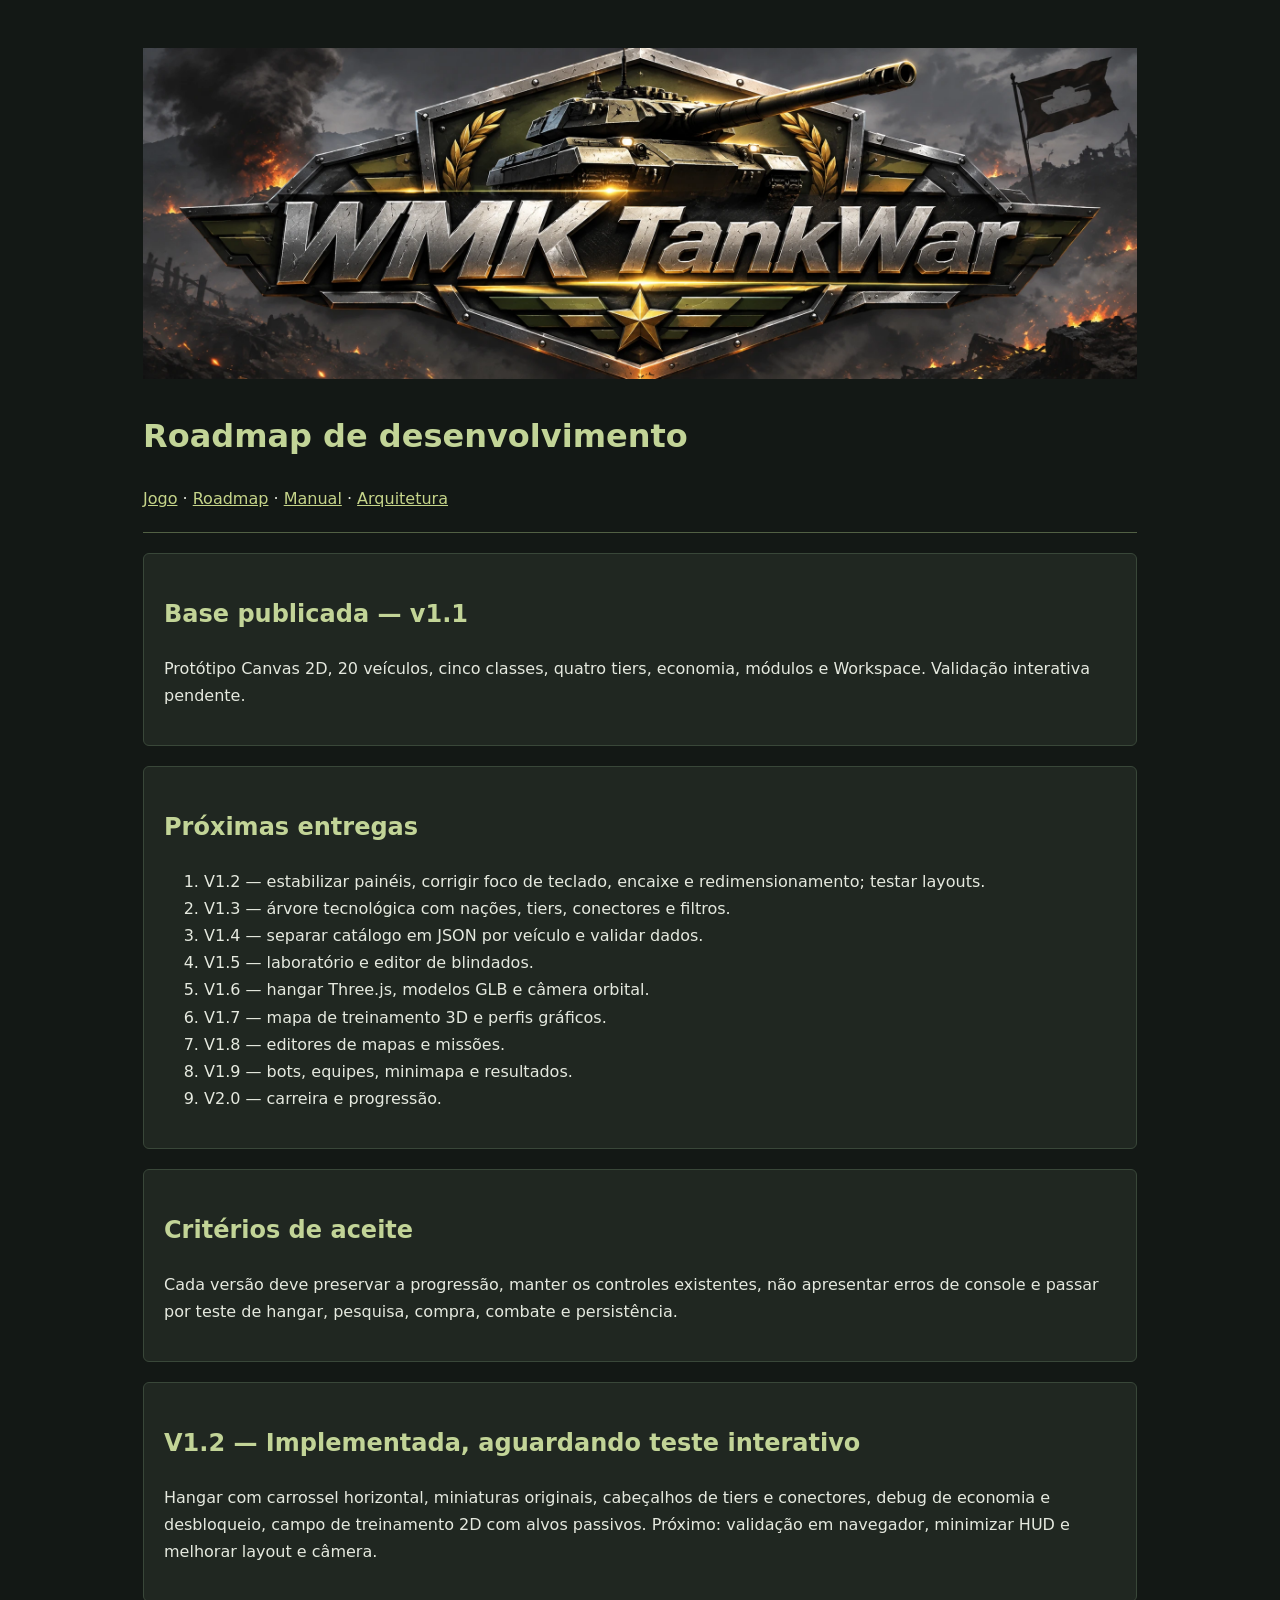
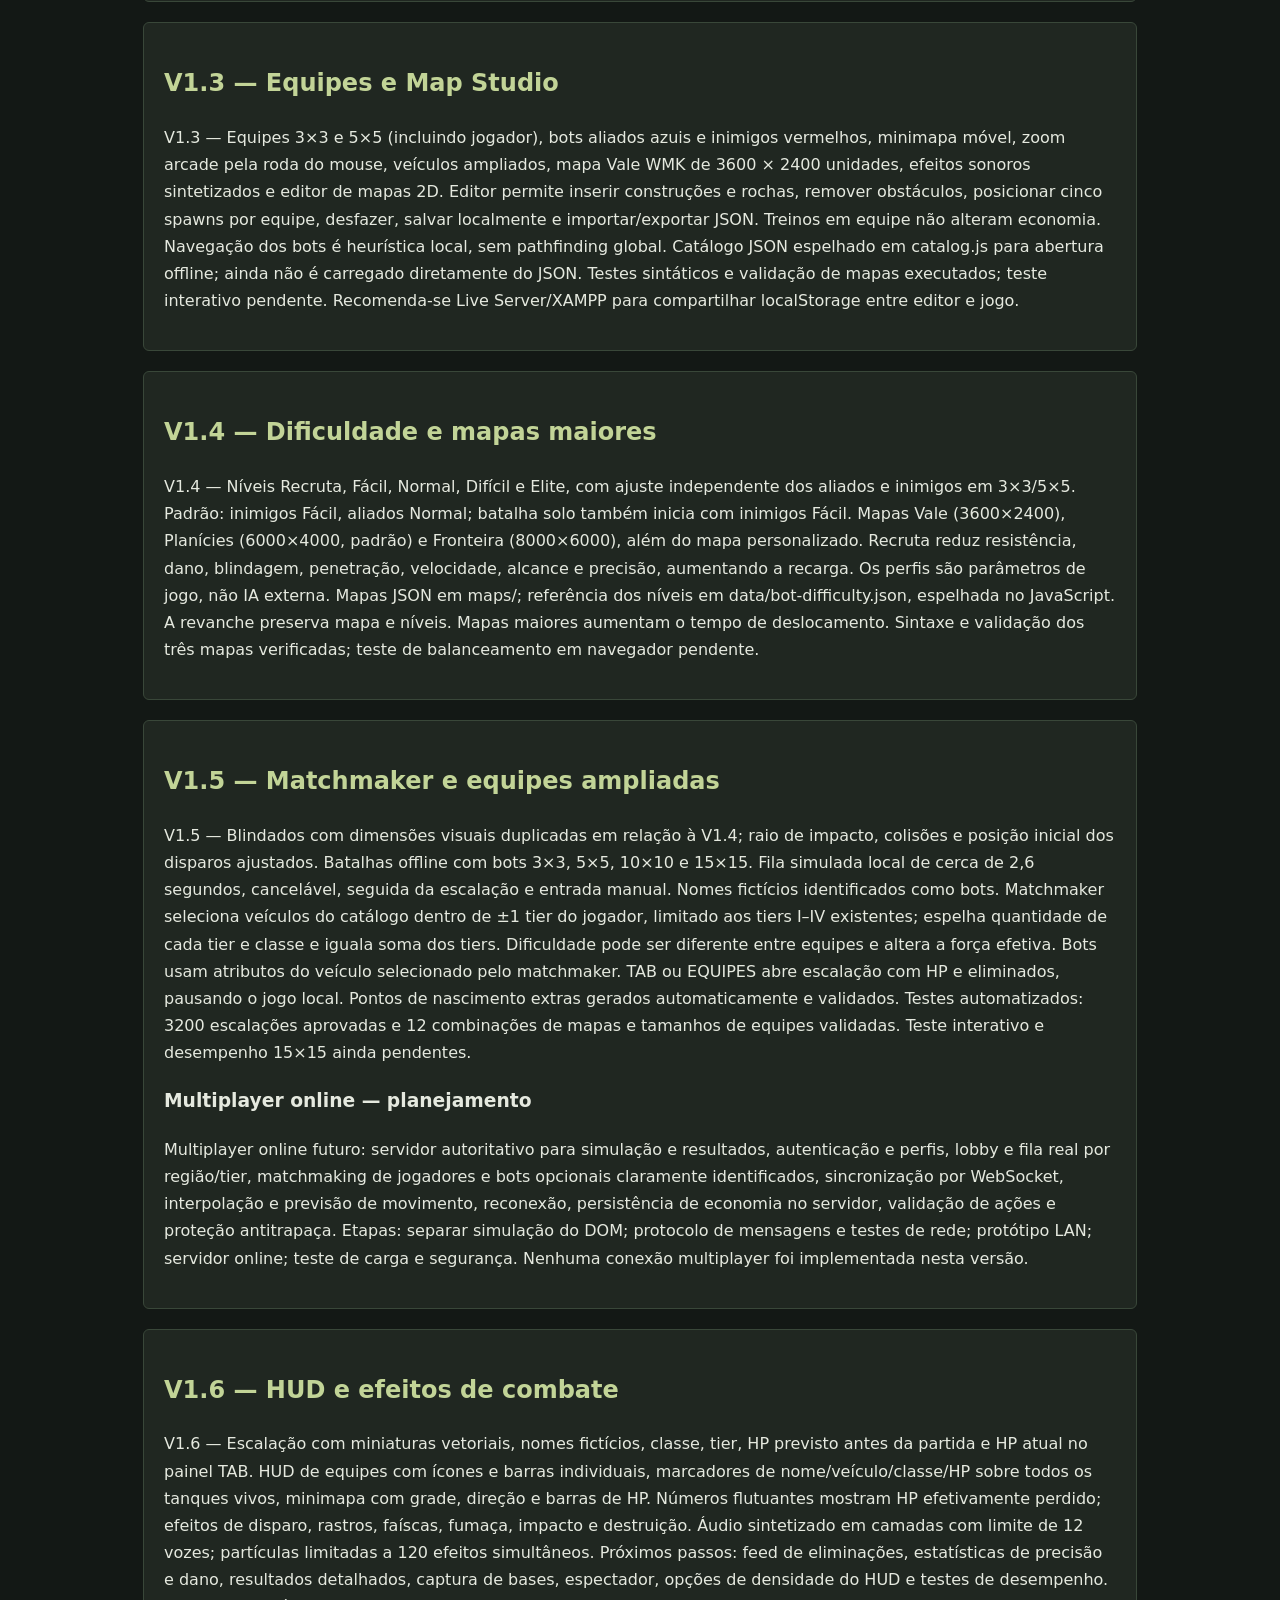
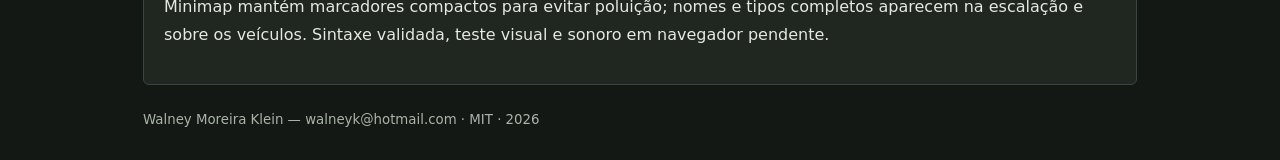
==== commit 80403186: "docs: registra HUD e efeitos V1.6" ====
--- a/roadmap.html
+++ b/roadmap.html
@@ -1 +1 @@
-<!doctype html><html lang="pt-BR"><meta charset="utf-8"><meta name="viewport" content="width=device-width,initial-scale=1"><title>WMK TankWar — Roadmap de desenvolvimento</title><style>*{box-sizing:border-box}body{margin:0;background:#131815;color:#e5e9df;font:16px/1.7 system-ui}main{max-width:1050px;margin:auto;padding:28px}header{border-bottom:1px solid #526044;padding:20px 0}h1,h2{color:#c2d497}a{color:#c6d58a}section{background:#202721;border:1px solid #394739;padding:20px;margin:20px 0;border-radius:6px}small{color:#a9b4a7}img{max-width:100%;height:auto}code{color:#e5c67c}</style><main><header><img src="assets/logo.webp" alt="WMK TankWar" onerror="this.hidden=true"><h1>Roadmap de desenvolvimento</h1><nav><a href="index.html">Jogo</a> · <a href="roadmap.html">Roadmap</a> · <a href="manuais/manual.html">Manual</a> · <a href="manuais/arquitetura.html">Arquitetura</a></nav></header><section><h2>Base publicada — v1.1</h2><p>Protótipo Canvas 2D, 20 veículos, cinco classes, quatro tiers, economia, módulos e Workspace. Validação interativa pendente.</p></section><section><h2>Próximas entregas</h2><ol><li>V1.2 — estabilizar painéis, corrigir foco de teclado, encaixe e redimensionamento; testar layouts.</li><li>V1.3 — árvore tecnológica com nações, tiers, conectores e filtros.</li><li>V1.4 — separar catálogo em JSON por veículo e validar dados.</li><li>V1.5 — laboratório e editor de blindados.</li><li>V1.6 — hangar Three.js, modelos GLB e câmera orbital.</li><li>V1.7 — mapa de treinamento 3D e perfis gráficos.</li><li>V1.8 — editores de mapas e missões.</li><li>V1.9 — bots, equipes, minimapa e resultados.</li><li>V2.0 — carreira e progressão.</li></ol></section><section><h2>Critérios de aceite</h2><p>Cada versão deve preservar a progressão, manter os controles existentes, não apresentar erros de console e passar por teste de hangar, pesquisa, compra, combate e persistência.</p></section><section><h2>V1.2 — Implementada, aguardando teste interativo</h2><p>Hangar com carrossel horizontal, miniaturas originais, cabeçalhos de tiers e conectores, debug de economia e desbloqueio, campo de treinamento 2D com alvos passivos. Próximo: validação em navegador, minimizar HUD e melhorar layout e câmera.</p></section><section><h2>V1.3 — Equipes e Map Studio</h2><p>V1.3 — Equipes 3×3 e 5×5 (incluindo jogador), bots aliados azuis e inimigos vermelhos, minimapa móvel, zoom arcade pela roda do mouse, veículos ampliados, mapa Vale WMK de 3600 × 2400 unidades, efeitos sonoros sintetizados e editor de mapas 2D. Editor permite inserir construções e rochas, remover obstáculos, posicionar cinco spawns por equipe, desfazer, salvar localmente e importar/exportar JSON. Treinos em equipe não alteram economia. Navegação dos bots é heurística local, sem pathfinding global. Catálogo JSON espelhado em catalog.js para abertura offline; ainda não é carregado diretamente do JSON. Testes sintáticos e validação de mapas executados; teste interativo pendente. Recomenda-se Live Server/XAMPP para compartilhar localStorage entre editor e jogo.</p></section><section><h2>V1.4 — Dificuldade e mapas maiores</h2><p>V1.4 — Níveis Recruta, Fácil, Normal, Difícil e Elite, com ajuste independente dos aliados e inimigos em 3×3/5×5. Padrão: inimigos Fácil, aliados Normal; batalha solo também inicia com inimigos Fácil. Mapas Vale (3600×2400), Planícies (6000×4000, padrão) e Fronteira (8000×6000), além do mapa personalizado. Recruta reduz resistência, dano, blindagem, penetração, velocidade, alcance e precisão, aumentando a recarga. Os perfis são parâmetros de jogo, não IA externa. Mapas JSON em maps/; referência dos níveis em data/bot-difficulty.json, espelhada no JavaScript. A revanche preserva mapa e níveis. Mapas maiores aumentam o tempo de deslocamento. Sintaxe e validação dos três mapas verificadas; teste de balanceamento em navegador pendente.</p></section><section><h2>V1.5 — Matchmaker e equipes ampliadas</h2><p>V1.5 — Blindados com dimensões visuais duplicadas em relação à V1.4; raio de impacto, colisões e posição inicial dos disparos ajustados. Batalhas offline com bots 3×3, 5×5, 10×10 e 15×15. Fila simulada local de cerca de 2,6 segundos, cancelável, seguida da escalação e entrada manual. Nomes fictícios identificados como bots. Matchmaker seleciona veículos do catálogo dentro de ±1 tier do jogador, limitado aos tiers I–IV existentes; espelha quantidade de cada tier e classe e iguala soma dos tiers. Dificuldade pode ser diferente entre equipes e altera a força efetiva. Bots usam atributos do veículo selecionado pelo matchmaker. TAB ou EQUIPES abre escalação com HP e eliminados, pausando o jogo local. Pontos de nascimento extras gerados automaticamente e validados. Testes automatizados: 3200 escalações aprovadas e 12 combinações de mapas e tamanhos de equipes validadas. Teste interativo e desempenho 15×15 ainda pendentes.</p><h3>Multiplayer online — planejamento</h3><p>Multiplayer online futuro: servidor autoritativo para simulação e resultados, autenticação e perfis, lobby e fila real por região/tier, matchmaking de jogadores e bots opcionais claramente identificados, sincronização por WebSocket, interpolação e previsão de movimento, reconexão, persistência de economia no servidor, validação de ações e proteção antitrapaça. Etapas: separar simulação do DOM; protocolo de mensagens e testes de rede; protótipo LAN; servidor online; teste de carga e segurança. Nenhuma conexão multiplayer foi implementada nesta versão.</p></section><footer><small>Walney Moreira Klein — walneyk@hotmail.com · MIT · 2026</small></footer></main></html>+<!doctype html><html lang="pt-BR"><meta charset="utf-8"><meta name="viewport" content="width=device-width,initial-scale=1"><title>WMK TankWar — Roadmap de desenvolvimento</title><style>*{box-sizing:border-box}body{margin:0;background:#131815;color:#e5e9df;font:16px/1.7 system-ui}main{max-width:1050px;margin:auto;padding:28px}header{border-bottom:1px solid #526044;padding:20px 0}h1,h2{color:#c2d497}a{color:#c6d58a}section{background:#202721;border:1px solid #394739;padding:20px;margin:20px 0;border-radius:6px}small{color:#a9b4a7}img{max-width:100%;height:auto}code{color:#e5c67c}</style><main><header><img src="assets/logo.webp" alt="WMK TankWar" onerror="this.hidden=true"><h1>Roadmap de desenvolvimento</h1><nav><a href="index.html">Jogo</a> · <a href="roadmap.html">Roadmap</a> · <a href="manuais/manual.html">Manual</a> · <a href="manuais/arquitetura.html">Arquitetura</a></nav></header><section><h2>Base publicada — v1.1</h2><p>Protótipo Canvas 2D, 20 veículos, cinco classes, quatro tiers, economia, módulos e Workspace. Validação interativa pendente.</p></section><section><h2>Próximas entregas</h2><ol><li>V1.2 — estabilizar painéis, corrigir foco de teclado, encaixe e redimensionamento; testar layouts.</li><li>V1.3 — árvore tecnológica com nações, tiers, conectores e filtros.</li><li>V1.4 — separar catálogo em JSON por veículo e validar dados.</li><li>V1.5 — laboratório e editor de blindados.</li><li>V1.6 — hangar Three.js, modelos GLB e câmera orbital.</li><li>V1.7 — mapa de treinamento 3D e perfis gráficos.</li><li>V1.8 — editores de mapas e missões.</li><li>V1.9 — bots, equipes, minimapa e resultados.</li><li>V2.0 — carreira e progressão.</li></ol></section><section><h2>Critérios de aceite</h2><p>Cada versão deve preservar a progressão, manter os controles existentes, não apresentar erros de console e passar por teste de hangar, pesquisa, compra, combate e persistência.</p></section><section><h2>V1.2 — Implementada, aguardando teste interativo</h2><p>Hangar com carrossel horizontal, miniaturas originais, cabeçalhos de tiers e conectores, debug de economia e desbloqueio, campo de treinamento 2D com alvos passivos. Próximo: validação em navegador, minimizar HUD e melhorar layout e câmera.</p></section><section><h2>V1.3 — Equipes e Map Studio</h2><p>V1.3 — Equipes 3×3 e 5×5 (incluindo jogador), bots aliados azuis e inimigos vermelhos, minimapa móvel, zoom arcade pela roda do mouse, veículos ampliados, mapa Vale WMK de 3600 × 2400 unidades, efeitos sonoros sintetizados e editor de mapas 2D. Editor permite inserir construções e rochas, remover obstáculos, posicionar cinco spawns por equipe, desfazer, salvar localmente e importar/exportar JSON. Treinos em equipe não alteram economia. Navegação dos bots é heurística local, sem pathfinding global. Catálogo JSON espelhado em catalog.js para abertura offline; ainda não é carregado diretamente do JSON. Testes sintáticos e validação de mapas executados; teste interativo pendente. Recomenda-se Live Server/XAMPP para compartilhar localStorage entre editor e jogo.</p></section><section><h2>V1.4 — Dificuldade e mapas maiores</h2><p>V1.4 — Níveis Recruta, Fácil, Normal, Difícil e Elite, com ajuste independente dos aliados e inimigos em 3×3/5×5. Padrão: inimigos Fácil, aliados Normal; batalha solo também inicia com inimigos Fácil. Mapas Vale (3600×2400), Planícies (6000×4000, padrão) e Fronteira (8000×6000), além do mapa personalizado. Recruta reduz resistência, dano, blindagem, penetração, velocidade, alcance e precisão, aumentando a recarga. Os perfis são parâmetros de jogo, não IA externa. Mapas JSON em maps/; referência dos níveis em data/bot-difficulty.json, espelhada no JavaScript. A revanche preserva mapa e níveis. Mapas maiores aumentam o tempo de deslocamento. Sintaxe e validação dos três mapas verificadas; teste de balanceamento em navegador pendente.</p></section><section><h2>V1.5 — Matchmaker e equipes ampliadas</h2><p>V1.5 — Blindados com dimensões visuais duplicadas em relação à V1.4; raio de impacto, colisões e posição inicial dos disparos ajustados. Batalhas offline com bots 3×3, 5×5, 10×10 e 15×15. Fila simulada local de cerca de 2,6 segundos, cancelável, seguida da escalação e entrada manual. Nomes fictícios identificados como bots. Matchmaker seleciona veículos do catálogo dentro de ±1 tier do jogador, limitado aos tiers I–IV existentes; espelha quantidade de cada tier e classe e iguala soma dos tiers. Dificuldade pode ser diferente entre equipes e altera a força efetiva. Bots usam atributos do veículo selecionado pelo matchmaker. TAB ou EQUIPES abre escalação com HP e eliminados, pausando o jogo local. Pontos de nascimento extras gerados automaticamente e validados. Testes automatizados: 3200 escalações aprovadas e 12 combinações de mapas e tamanhos de equipes validadas. Teste interativo e desempenho 15×15 ainda pendentes.</p><h3>Multiplayer online — planejamento</h3><p>Multiplayer online futuro: servidor autoritativo para simulação e resultados, autenticação e perfis, lobby e fila real por região/tier, matchmaking de jogadores e bots opcionais claramente identificados, sincronização por WebSocket, interpolação e previsão de movimento, reconexão, persistência de economia no servidor, validação de ações e proteção antitrapaça. Etapas: separar simulação do DOM; protocolo de mensagens e testes de rede; protótipo LAN; servidor online; teste de carga e segurança. Nenhuma conexão multiplayer foi implementada nesta versão.</p></section><section><h2>V1.6 — HUD e efeitos de combate</h2><p>V1.6 — Escalação com miniaturas vetoriais, nomes fictícios, classe, tier, HP previsto antes da partida e HP atual no painel TAB. HUD de equipes com ícones e barras individuais, marcadores de nome/veículo/classe/HP sobre todos os tanques vivos, minimapa com grade, direção e barras de HP. Números flutuantes mostram HP efetivamente perdido; efeitos de disparo, rastros, faíscas, fumaça, impacto e destruição. Áudio sintetizado em camadas com limite de 12 vozes; partículas limitadas a 120 efeitos simultâneos. Próximos passos: feed de eliminações, estatísticas de precisão e dano, resultados detalhados, captura de bases, espectador, opções de densidade do HUD e testes de desempenho. Minimap mantém marcadores compactos para evitar poluição; nomes e tipos completos aparecem na escalação e sobre os veículos. Sintaxe validada, teste visual e sonoro em navegador pendente.</p></section><footer><small>Walney Moreira Klein — walneyk@hotmail.com · MIT · 2026</small></footer></main></html>
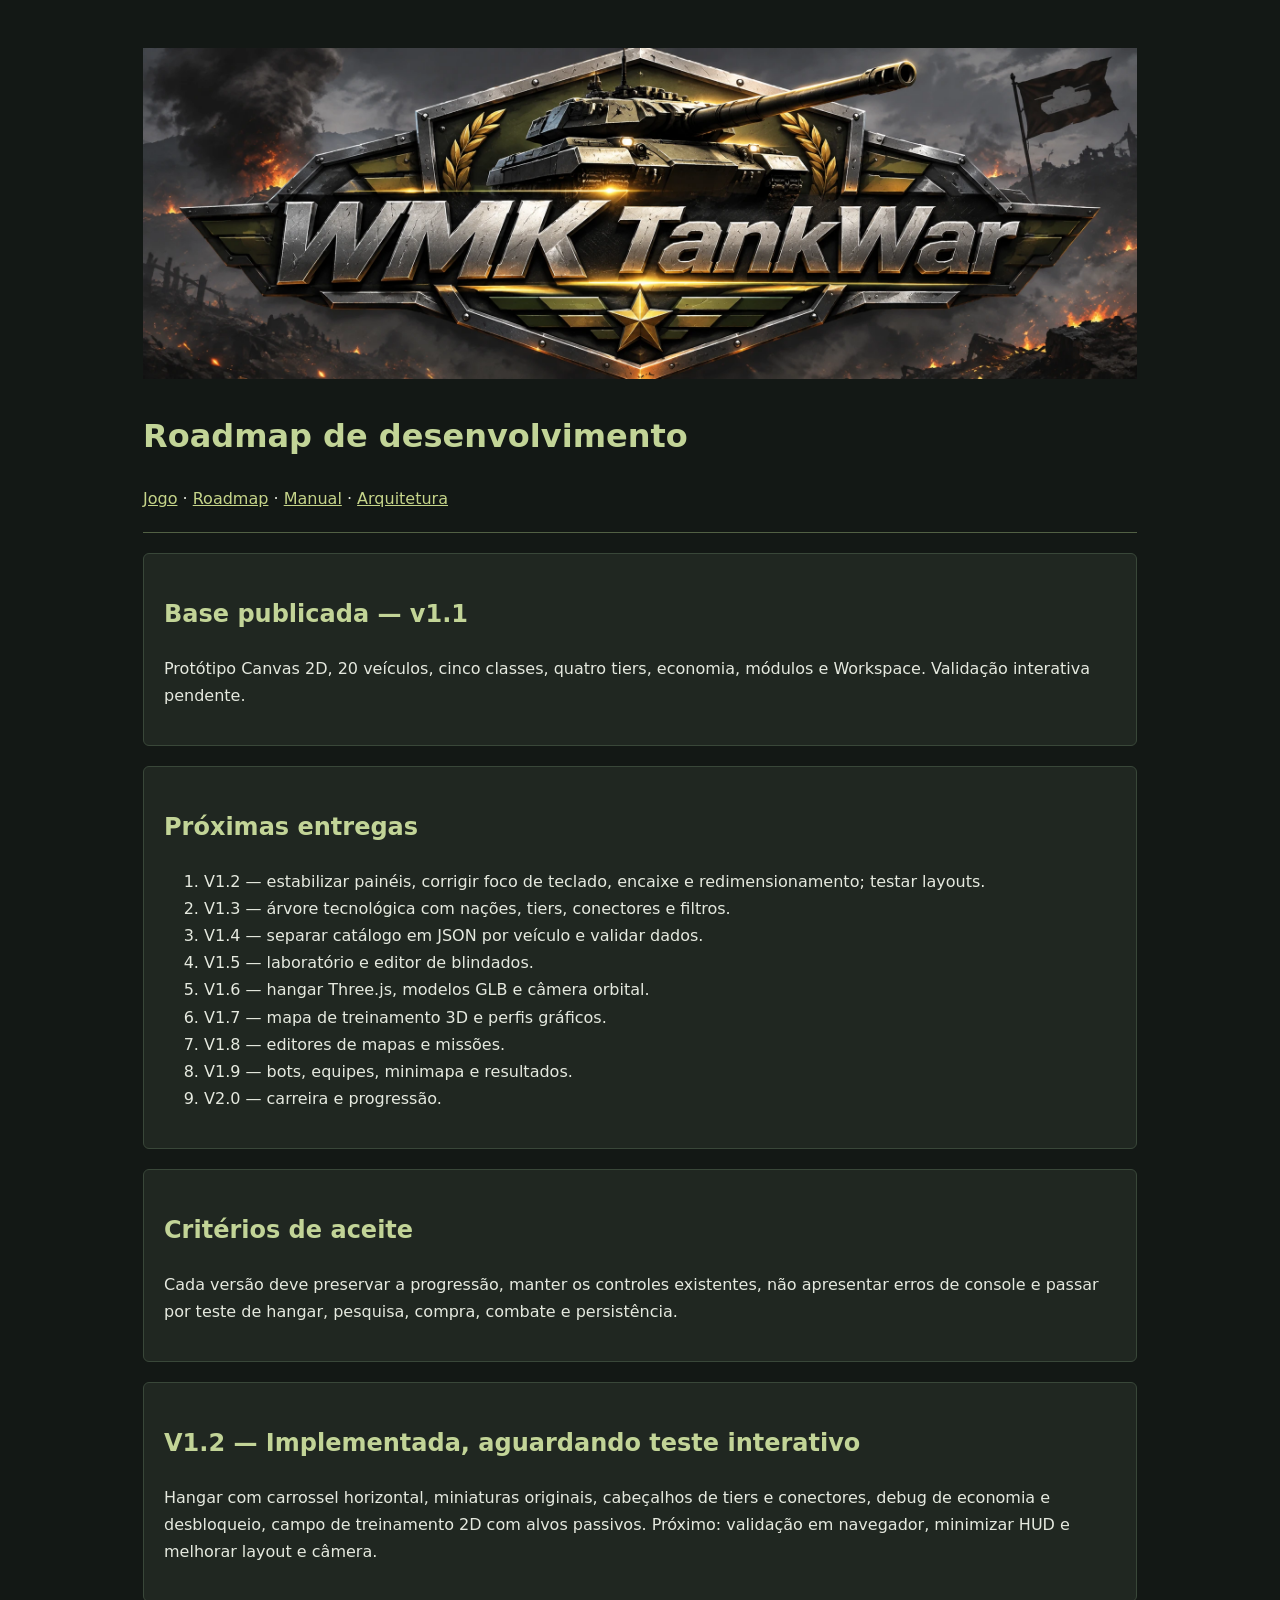
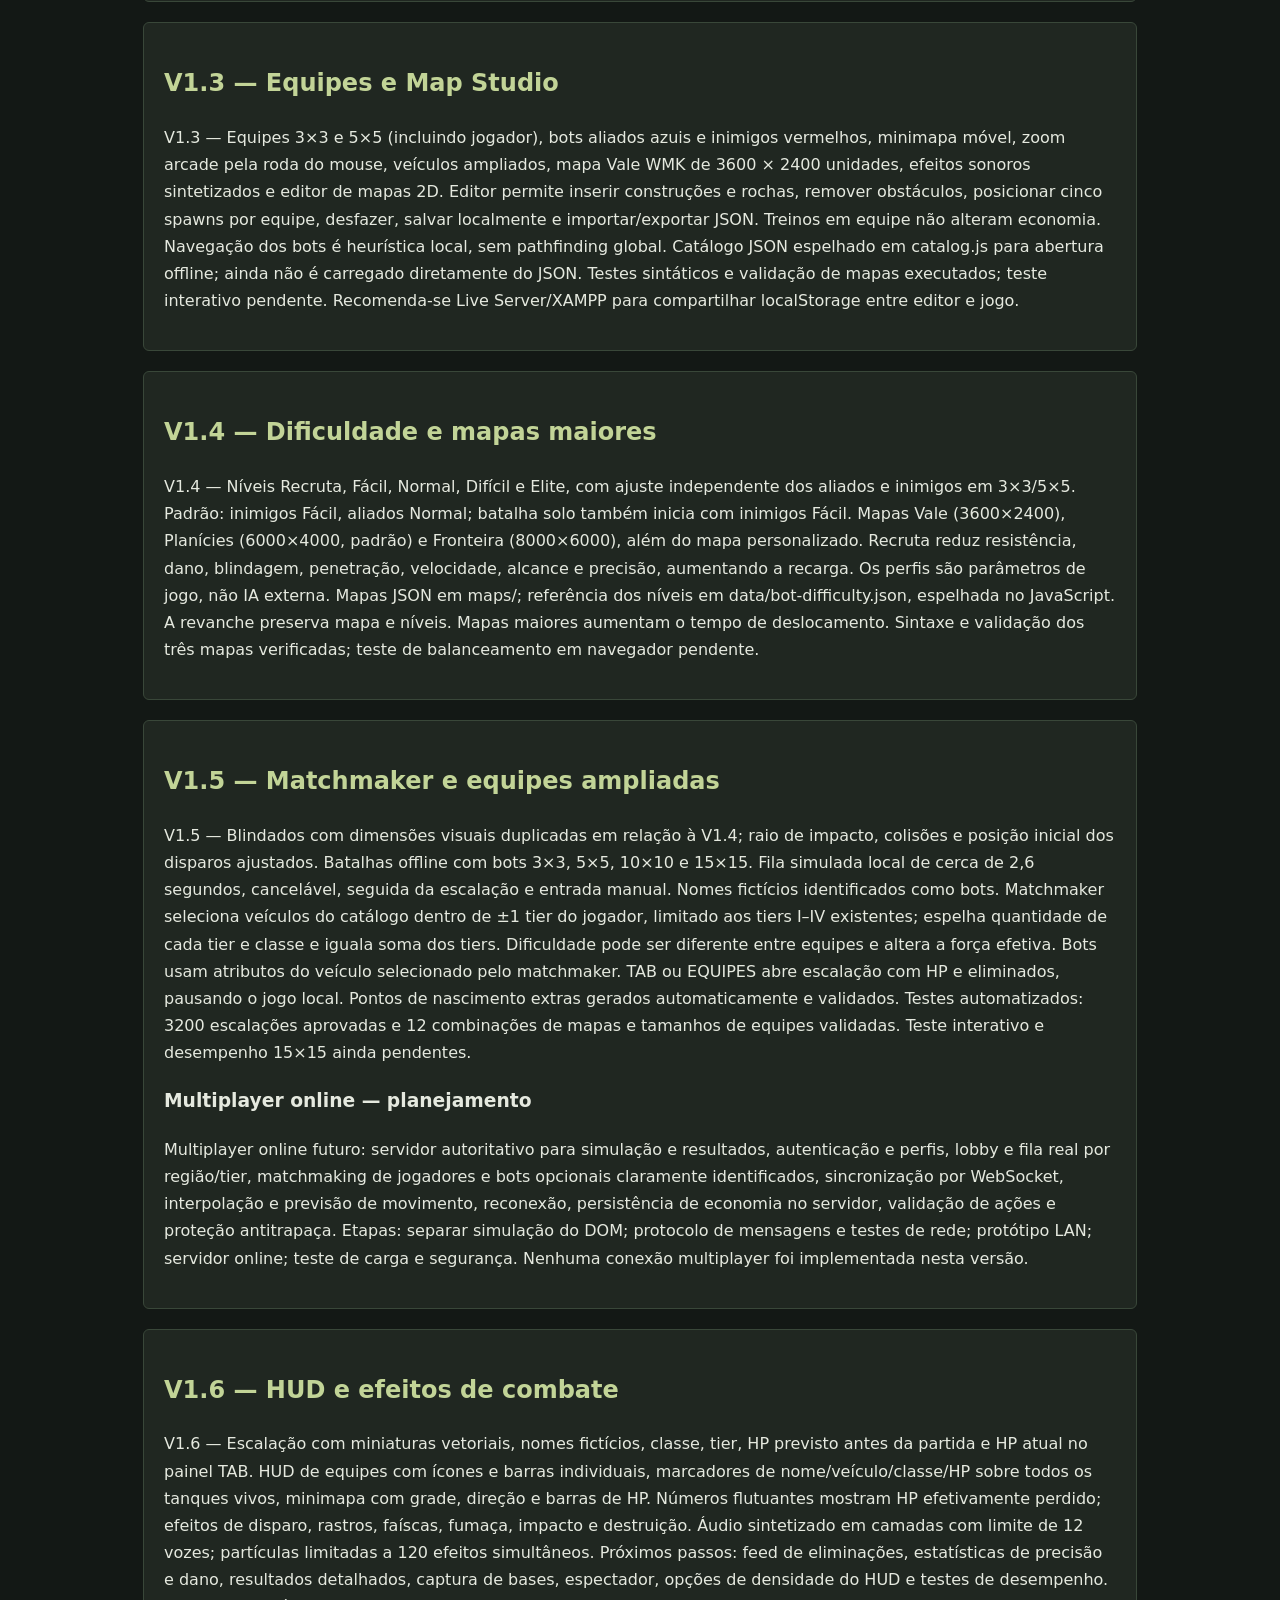
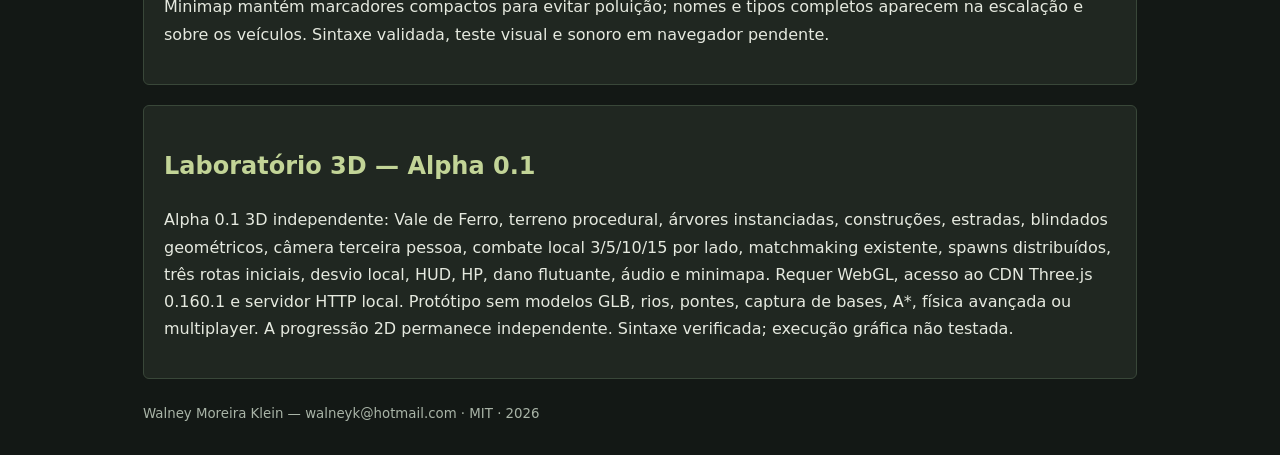
==== commit 5f5ea2b9: "docs: registra protótipo 3D independente e limitações" ====
--- a/roadmap.html
+++ b/roadmap.html
@@ -1 +1 @@
-<!doctype html><html lang="pt-BR"><meta charset="utf-8"><meta name="viewport" content="width=device-width,initial-scale=1"><title>WMK TankWar — Roadmap de desenvolvimento</title><style>*{box-sizing:border-box}body{margin:0;background:#131815;color:#e5e9df;font:16px/1.7 system-ui}main{max-width:1050px;margin:auto;padding:28px}header{border-bottom:1px solid #526044;padding:20px 0}h1,h2{color:#c2d497}a{color:#c6d58a}section{background:#202721;border:1px solid #394739;padding:20px;margin:20px 0;border-radius:6px}small{color:#a9b4a7}img{max-width:100%;height:auto}code{color:#e5c67c}</style><main><header><img src="assets/logo.webp" alt="WMK TankWar" onerror="this.hidden=true"><h1>Roadmap de desenvolvimento</h1><nav><a href="index.html">Jogo</a> · <a href="roadmap.html">Roadmap</a> · <a href="manuais/manual.html">Manual</a> · <a href="manuais/arquitetura.html">Arquitetura</a></nav></header><section><h2>Base publicada — v1.1</h2><p>Protótipo Canvas 2D, 20 veículos, cinco classes, quatro tiers, economia, módulos e Workspace. Validação interativa pendente.</p></section><section><h2>Próximas entregas</h2><ol><li>V1.2 — estabilizar painéis, corrigir foco de teclado, encaixe e redimensionamento; testar layouts.</li><li>V1.3 — árvore tecnológica com nações, tiers, conectores e filtros.</li><li>V1.4 — separar catálogo em JSON por veículo e validar dados.</li><li>V1.5 — laboratório e editor de blindados.</li><li>V1.6 — hangar Three.js, modelos GLB e câmera orbital.</li><li>V1.7 — mapa de treinamento 3D e perfis gráficos.</li><li>V1.8 — editores de mapas e missões.</li><li>V1.9 — bots, equipes, minimapa e resultados.</li><li>V2.0 — carreira e progressão.</li></ol></section><section><h2>Critérios de aceite</h2><p>Cada versão deve preservar a progressão, manter os controles existentes, não apresentar erros de console e passar por teste de hangar, pesquisa, compra, combate e persistência.</p></section><section><h2>V1.2 — Implementada, aguardando teste interativo</h2><p>Hangar com carrossel horizontal, miniaturas originais, cabeçalhos de tiers e conectores, debug de economia e desbloqueio, campo de treinamento 2D com alvos passivos. Próximo: validação em navegador, minimizar HUD e melhorar layout e câmera.</p></section><section><h2>V1.3 — Equipes e Map Studio</h2><p>V1.3 — Equipes 3×3 e 5×5 (incluindo jogador), bots aliados azuis e inimigos vermelhos, minimapa móvel, zoom arcade pela roda do mouse, veículos ampliados, mapa Vale WMK de 3600 × 2400 unidades, efeitos sonoros sintetizados e editor de mapas 2D. Editor permite inserir construções e rochas, remover obstáculos, posicionar cinco spawns por equipe, desfazer, salvar localmente e importar/exportar JSON. Treinos em equipe não alteram economia. Navegação dos bots é heurística local, sem pathfinding global. Catálogo JSON espelhado em catalog.js para abertura offline; ainda não é carregado diretamente do JSON. Testes sintáticos e validação de mapas executados; teste interativo pendente. Recomenda-se Live Server/XAMPP para compartilhar localStorage entre editor e jogo.</p></section><section><h2>V1.4 — Dificuldade e mapas maiores</h2><p>V1.4 — Níveis Recruta, Fácil, Normal, Difícil e Elite, com ajuste independente dos aliados e inimigos em 3×3/5×5. Padrão: inimigos Fácil, aliados Normal; batalha solo também inicia com inimigos Fácil. Mapas Vale (3600×2400), Planícies (6000×4000, padrão) e Fronteira (8000×6000), além do mapa personalizado. Recruta reduz resistência, dano, blindagem, penetração, velocidade, alcance e precisão, aumentando a recarga. Os perfis são parâmetros de jogo, não IA externa. Mapas JSON em maps/; referência dos níveis em data/bot-difficulty.json, espelhada no JavaScript. A revanche preserva mapa e níveis. Mapas maiores aumentam o tempo de deslocamento. Sintaxe e validação dos três mapas verificadas; teste de balanceamento em navegador pendente.</p></section><section><h2>V1.5 — Matchmaker e equipes ampliadas</h2><p>V1.5 — Blindados com dimensões visuais duplicadas em relação à V1.4; raio de impacto, colisões e posição inicial dos disparos ajustados. Batalhas offline com bots 3×3, 5×5, 10×10 e 15×15. Fila simulada local de cerca de 2,6 segundos, cancelável, seguida da escalação e entrada manual. Nomes fictícios identificados como bots. Matchmaker seleciona veículos do catálogo dentro de ±1 tier do jogador, limitado aos tiers I–IV existentes; espelha quantidade de cada tier e classe e iguala soma dos tiers. Dificuldade pode ser diferente entre equipes e altera a força efetiva. Bots usam atributos do veículo selecionado pelo matchmaker. TAB ou EQUIPES abre escalação com HP e eliminados, pausando o jogo local. Pontos de nascimento extras gerados automaticamente e validados. Testes automatizados: 3200 escalações aprovadas e 12 combinações de mapas e tamanhos de equipes validadas. Teste interativo e desempenho 15×15 ainda pendentes.</p><h3>Multiplayer online — planejamento</h3><p>Multiplayer online futuro: servidor autoritativo para simulação e resultados, autenticação e perfis, lobby e fila real por região/tier, matchmaking de jogadores e bots opcionais claramente identificados, sincronização por WebSocket, interpolação e previsão de movimento, reconexão, persistência de economia no servidor, validação de ações e proteção antitrapaça. Etapas: separar simulação do DOM; protocolo de mensagens e testes de rede; protótipo LAN; servidor online; teste de carga e segurança. Nenhuma conexão multiplayer foi implementada nesta versão.</p></section><section><h2>V1.6 — HUD e efeitos de combate</h2><p>V1.6 — Escalação com miniaturas vetoriais, nomes fictícios, classe, tier, HP previsto antes da partida e HP atual no painel TAB. HUD de equipes com ícones e barras individuais, marcadores de nome/veículo/classe/HP sobre todos os tanques vivos, minimapa com grade, direção e barras de HP. Números flutuantes mostram HP efetivamente perdido; efeitos de disparo, rastros, faíscas, fumaça, impacto e destruição. Áudio sintetizado em camadas com limite de 12 vozes; partículas limitadas a 120 efeitos simultâneos. Próximos passos: feed de eliminações, estatísticas de precisão e dano, resultados detalhados, captura de bases, espectador, opções de densidade do HUD e testes de desempenho. Minimap mantém marcadores compactos para evitar poluição; nomes e tipos completos aparecem na escalação e sobre os veículos. Sintaxe validada, teste visual e sonoro em navegador pendente.</p></section><footer><small>Walney Moreira Klein — walneyk@hotmail.com · MIT · 2026</small></footer></main></html>+<!doctype html><html lang="pt-BR"><meta charset="utf-8"><meta name="viewport" content="width=device-width,initial-scale=1"><title>WMK TankWar — Roadmap de desenvolvimento</title><style>*{box-sizing:border-box}body{margin:0;background:#131815;color:#e5e9df;font:16px/1.7 system-ui}main{max-width:1050px;margin:auto;padding:28px}header{border-bottom:1px solid #526044;padding:20px 0}h1,h2{color:#c2d497}a{color:#c6d58a}section{background:#202721;border:1px solid #394739;padding:20px;margin:20px 0;border-radius:6px}small{color:#a9b4a7}img{max-width:100%;height:auto}code{color:#e5c67c}</style><main><header><img src="assets/logo.webp" alt="WMK TankWar" onerror="this.hidden=true"><h1>Roadmap de desenvolvimento</h1><nav><a href="index.html">Jogo</a> · <a href="roadmap.html">Roadmap</a> · <a href="manuais/manual.html">Manual</a> · <a href="manuais/arquitetura.html">Arquitetura</a></nav></header><section><h2>Base publicada — v1.1</h2><p>Protótipo Canvas 2D, 20 veículos, cinco classes, quatro tiers, economia, módulos e Workspace. Validação interativa pendente.</p></section><section><h2>Próximas entregas</h2><ol><li>V1.2 — estabilizar painéis, corrigir foco de teclado, encaixe e redimensionamento; testar layouts.</li><li>V1.3 — árvore tecnológica com nações, tiers, conectores e filtros.</li><li>V1.4 — separar catálogo em JSON por veículo e validar dados.</li><li>V1.5 — laboratório e editor de blindados.</li><li>V1.6 — hangar Three.js, modelos GLB e câmera orbital.</li><li>V1.7 — mapa de treinamento 3D e perfis gráficos.</li><li>V1.8 — editores de mapas e missões.</li><li>V1.9 — bots, equipes, minimapa e resultados.</li><li>V2.0 — carreira e progressão.</li></ol></section><section><h2>Critérios de aceite</h2><p>Cada versão deve preservar a progressão, manter os controles existentes, não apresentar erros de console e passar por teste de hangar, pesquisa, compra, combate e persistência.</p></section><section><h2>V1.2 — Implementada, aguardando teste interativo</h2><p>Hangar com carrossel horizontal, miniaturas originais, cabeçalhos de tiers e conectores, debug de economia e desbloqueio, campo de treinamento 2D com alvos passivos. Próximo: validação em navegador, minimizar HUD e melhorar layout e câmera.</p></section><section><h2>V1.3 — Equipes e Map Studio</h2><p>V1.3 — Equipes 3×3 e 5×5 (incluindo jogador), bots aliados azuis e inimigos vermelhos, minimapa móvel, zoom arcade pela roda do mouse, veículos ampliados, mapa Vale WMK de 3600 × 2400 unidades, efeitos sonoros sintetizados e editor de mapas 2D. Editor permite inserir construções e rochas, remover obstáculos, posicionar cinco spawns por equipe, desfazer, salvar localmente e importar/exportar JSON. Treinos em equipe não alteram economia. Navegação dos bots é heurística local, sem pathfinding global. Catálogo JSON espelhado em catalog.js para abertura offline; ainda não é carregado diretamente do JSON. Testes sintáticos e validação de mapas executados; teste interativo pendente. Recomenda-se Live Server/XAMPP para compartilhar localStorage entre editor e jogo.</p></section><section><h2>V1.4 — Dificuldade e mapas maiores</h2><p>V1.4 — Níveis Recruta, Fácil, Normal, Difícil e Elite, com ajuste independente dos aliados e inimigos em 3×3/5×5. Padrão: inimigos Fácil, aliados Normal; batalha solo também inicia com inimigos Fácil. Mapas Vale (3600×2400), Planícies (6000×4000, padrão) e Fronteira (8000×6000), além do mapa personalizado. Recruta reduz resistência, dano, blindagem, penetração, velocidade, alcance e precisão, aumentando a recarga. Os perfis são parâmetros de jogo, não IA externa. Mapas JSON em maps/; referência dos níveis em data/bot-difficulty.json, espelhada no JavaScript. A revanche preserva mapa e níveis. Mapas maiores aumentam o tempo de deslocamento. Sintaxe e validação dos três mapas verificadas; teste de balanceamento em navegador pendente.</p></section><section><h2>V1.5 — Matchmaker e equipes ampliadas</h2><p>V1.5 — Blindados com dimensões visuais duplicadas em relação à V1.4; raio de impacto, colisões e posição inicial dos disparos ajustados. Batalhas offline com bots 3×3, 5×5, 10×10 e 15×15. Fila simulada local de cerca de 2,6 segundos, cancelável, seguida da escalação e entrada manual. Nomes fictícios identificados como bots. Matchmaker seleciona veículos do catálogo dentro de ±1 tier do jogador, limitado aos tiers I–IV existentes; espelha quantidade de cada tier e classe e iguala soma dos tiers. Dificuldade pode ser diferente entre equipes e altera a força efetiva. Bots usam atributos do veículo selecionado pelo matchmaker. TAB ou EQUIPES abre escalação com HP e eliminados, pausando o jogo local. Pontos de nascimento extras gerados automaticamente e validados. Testes automatizados: 3200 escalações aprovadas e 12 combinações de mapas e tamanhos de equipes validadas. Teste interativo e desempenho 15×15 ainda pendentes.</p><h3>Multiplayer online — planejamento</h3><p>Multiplayer online futuro: servidor autoritativo para simulação e resultados, autenticação e perfis, lobby e fila real por região/tier, matchmaking de jogadores e bots opcionais claramente identificados, sincronização por WebSocket, interpolação e previsão de movimento, reconexão, persistência de economia no servidor, validação de ações e proteção antitrapaça. Etapas: separar simulação do DOM; protocolo de mensagens e testes de rede; protótipo LAN; servidor online; teste de carga e segurança. Nenhuma conexão multiplayer foi implementada nesta versão.</p></section><section><h2>V1.6 — HUD e efeitos de combate</h2><p>V1.6 — Escalação com miniaturas vetoriais, nomes fictícios, classe, tier, HP previsto antes da partida e HP atual no painel TAB. HUD de equipes com ícones e barras individuais, marcadores de nome/veículo/classe/HP sobre todos os tanques vivos, minimapa com grade, direção e barras de HP. Números flutuantes mostram HP efetivamente perdido; efeitos de disparo, rastros, faíscas, fumaça, impacto e destruição. Áudio sintetizado em camadas com limite de 12 vozes; partículas limitadas a 120 efeitos simultâneos. Próximos passos: feed de eliminações, estatísticas de precisão e dano, resultados detalhados, captura de bases, espectador, opções de densidade do HUD e testes de desempenho. Minimap mantém marcadores compactos para evitar poluição; nomes e tipos completos aparecem na escalação e sobre os veículos. Sintaxe validada, teste visual e sonoro em navegador pendente.</p></section><section><h2>Laboratório 3D — Alpha 0.1</h2><p>Alpha 0.1 3D independente: Vale de Ferro, terreno procedural, árvores instanciadas, construções, estradas, blindados geométricos, câmera terceira pessoa, combate local 3/5/10/15 por lado, matchmaking existente, spawns distribuídos, três rotas iniciais, desvio local, HUD, HP, dano flutuante, áudio e minimapa. Requer WebGL, acesso ao CDN Three.js 0.160.1 e servidor HTTP local. Protótipo sem modelos GLB, rios, pontes, captura de bases, A*, física avançada ou multiplayer. A progressão 2D permanece independente. Sintaxe verificada; execução gráfica não testada.</p></section><footer><small>Walney Moreira Klein — walneyk@hotmail.com · MIT · 2026</small></footer></main></html>
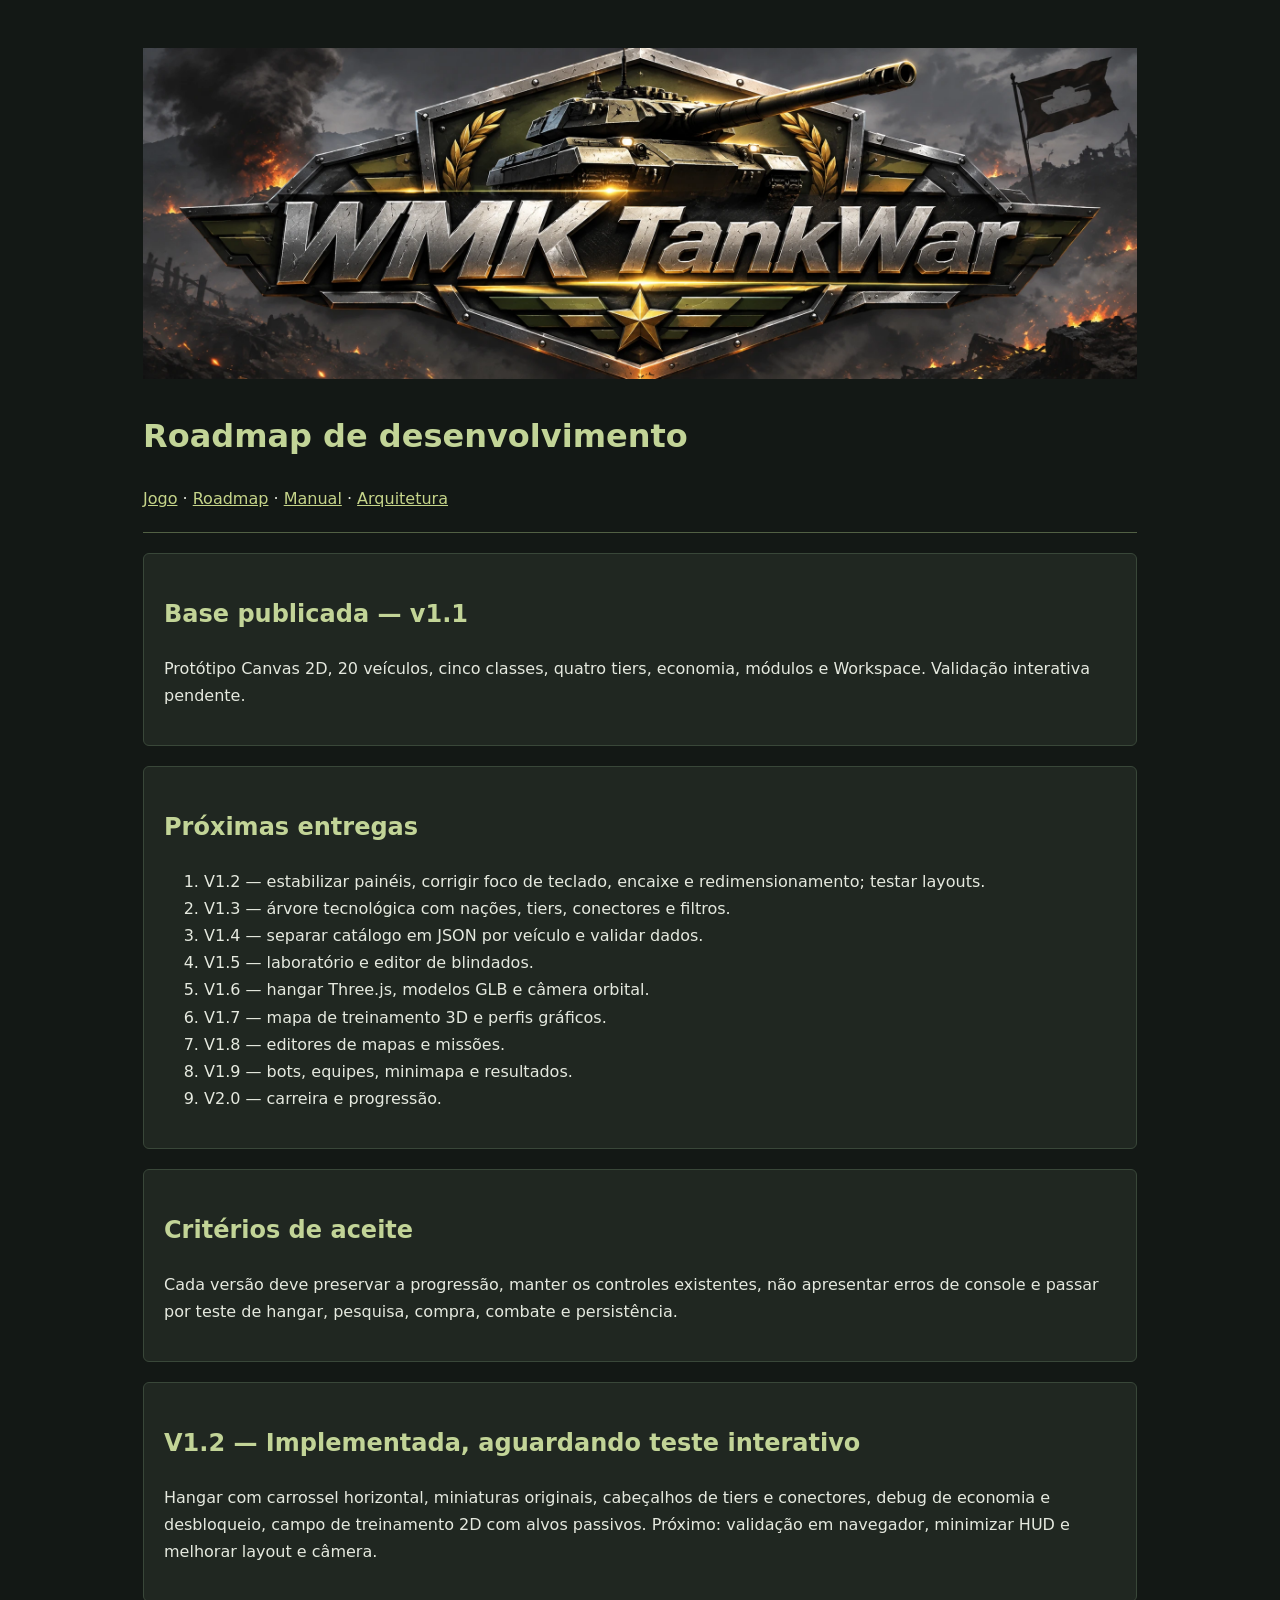
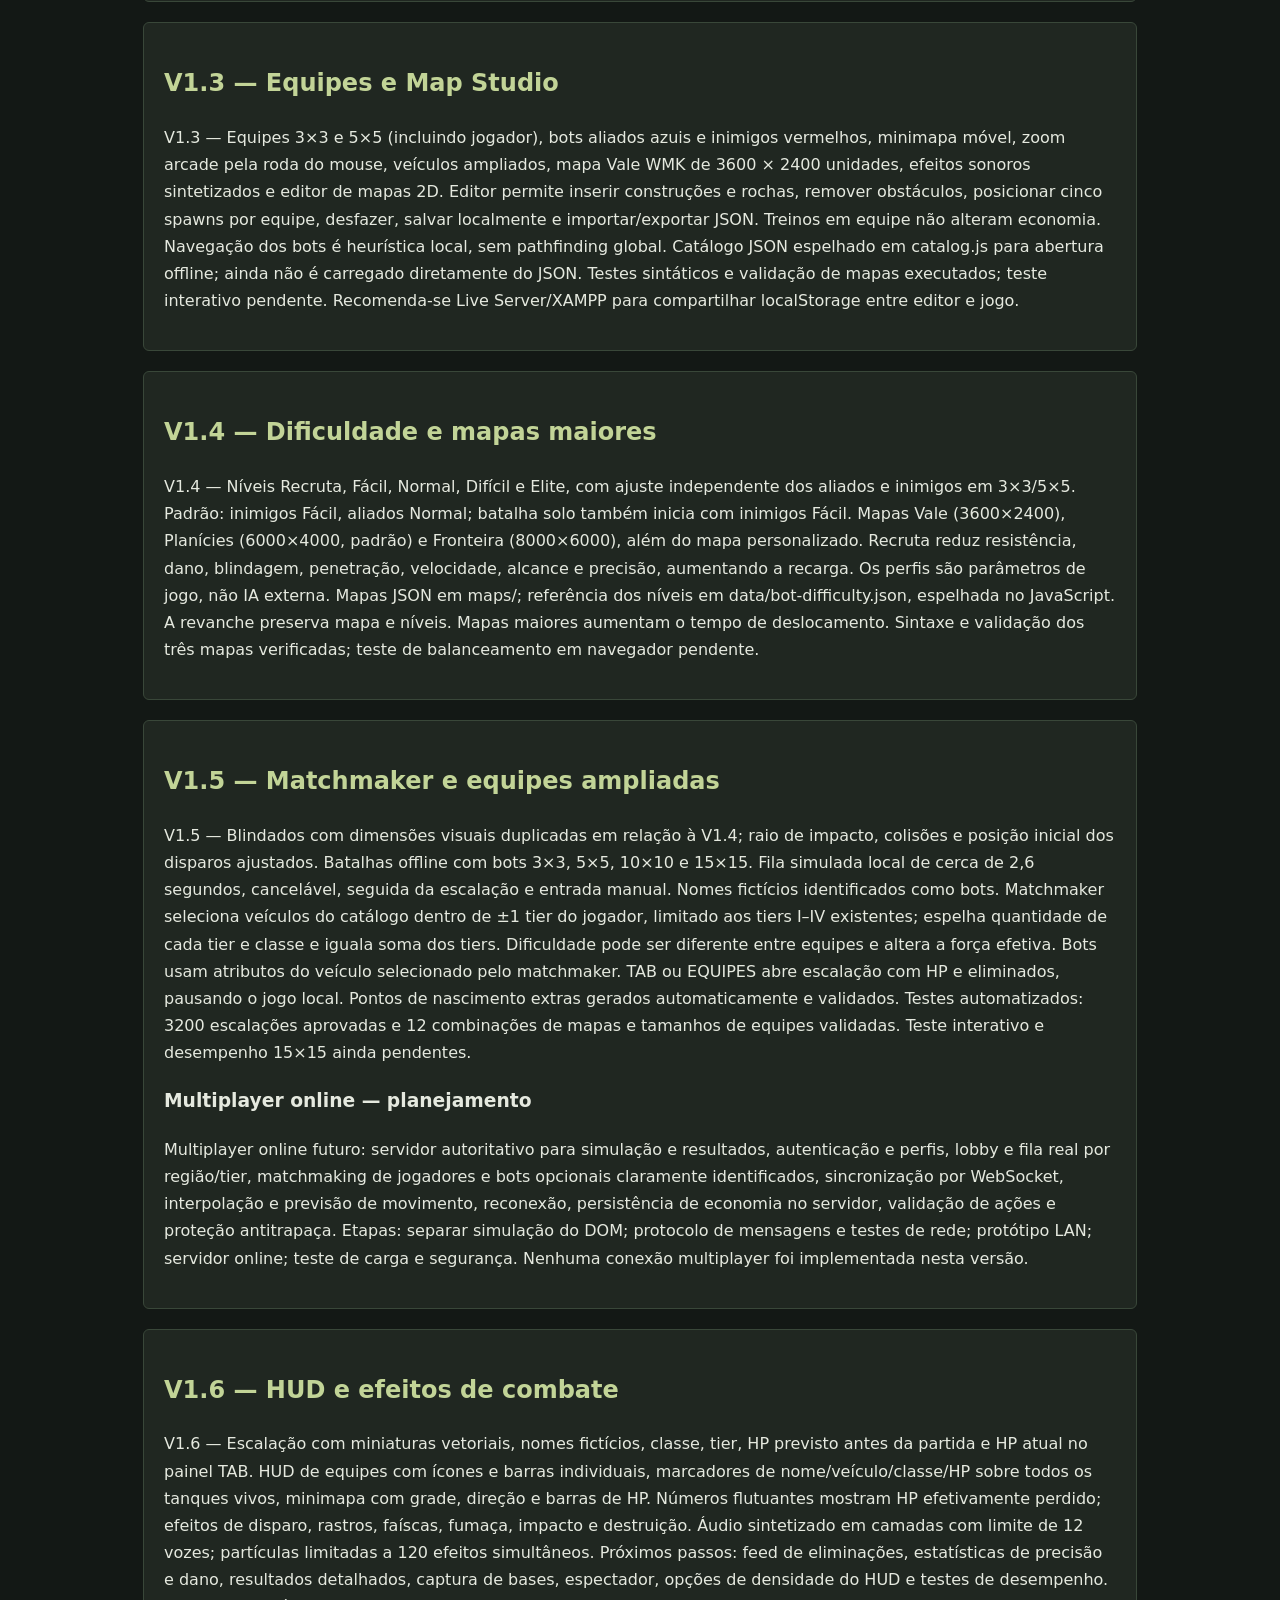
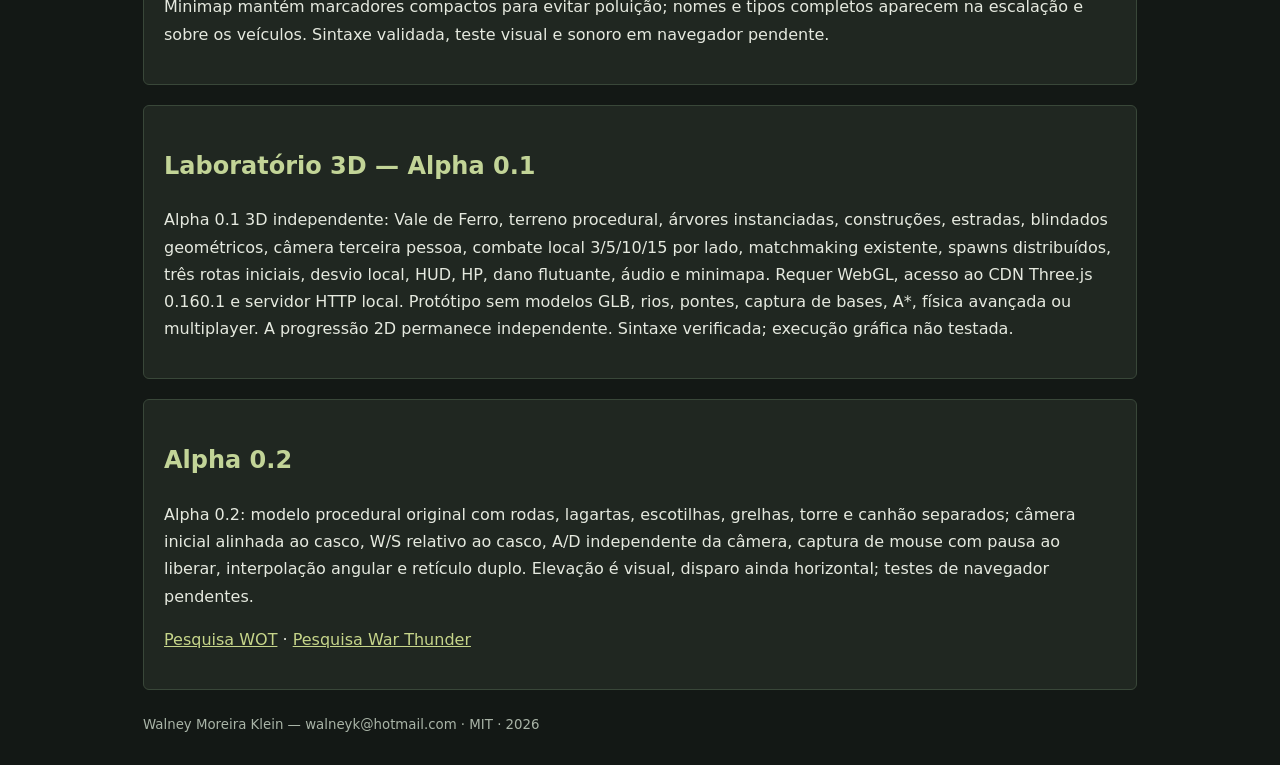
==== commit f22809ea: "docs: registra Alpha 0.2 e referências" ====
--- a/roadmap.html
+++ b/roadmap.html
@@ -1 +1 @@
-<!doctype html><html lang="pt-BR"><meta charset="utf-8"><meta name="viewport" content="width=device-width,initial-scale=1"><title>WMK TankWar — Roadmap de desenvolvimento</title><style>*{box-sizing:border-box}body{margin:0;background:#131815;color:#e5e9df;font:16px/1.7 system-ui}main{max-width:1050px;margin:auto;padding:28px}header{border-bottom:1px solid #526044;padding:20px 0}h1,h2{color:#c2d497}a{color:#c6d58a}section{background:#202721;border:1px solid #394739;padding:20px;margin:20px 0;border-radius:6px}small{color:#a9b4a7}img{max-width:100%;height:auto}code{color:#e5c67c}</style><main><header><img src="assets/logo.webp" alt="WMK TankWar" onerror="this.hidden=true"><h1>Roadmap de desenvolvimento</h1><nav><a href="index.html">Jogo</a> · <a href="roadmap.html">Roadmap</a> · <a href="manuais/manual.html">Manual</a> · <a href="manuais/arquitetura.html">Arquitetura</a></nav></header><section><h2>Base publicada — v1.1</h2><p>Protótipo Canvas 2D, 20 veículos, cinco classes, quatro tiers, economia, módulos e Workspace. Validação interativa pendente.</p></section><section><h2>Próximas entregas</h2><ol><li>V1.2 — estabilizar painéis, corrigir foco de teclado, encaixe e redimensionamento; testar layouts.</li><li>V1.3 — árvore tecnológica com nações, tiers, conectores e filtros.</li><li>V1.4 — separar catálogo em JSON por veículo e validar dados.</li><li>V1.5 — laboratório e editor de blindados.</li><li>V1.6 — hangar Three.js, modelos GLB e câmera orbital.</li><li>V1.7 — mapa de treinamento 3D e perfis gráficos.</li><li>V1.8 — editores de mapas e missões.</li><li>V1.9 — bots, equipes, minimapa e resultados.</li><li>V2.0 — carreira e progressão.</li></ol></section><section><h2>Critérios de aceite</h2><p>Cada versão deve preservar a progressão, manter os controles existentes, não apresentar erros de console e passar por teste de hangar, pesquisa, compra, combate e persistência.</p></section><section><h2>V1.2 — Implementada, aguardando teste interativo</h2><p>Hangar com carrossel horizontal, miniaturas originais, cabeçalhos de tiers e conectores, debug de economia e desbloqueio, campo de treinamento 2D com alvos passivos. Próximo: validação em navegador, minimizar HUD e melhorar layout e câmera.</p></section><section><h2>V1.3 — Equipes e Map Studio</h2><p>V1.3 — Equipes 3×3 e 5×5 (incluindo jogador), bots aliados azuis e inimigos vermelhos, minimapa móvel, zoom arcade pela roda do mouse, veículos ampliados, mapa Vale WMK de 3600 × 2400 unidades, efeitos sonoros sintetizados e editor de mapas 2D. Editor permite inserir construções e rochas, remover obstáculos, posicionar cinco spawns por equipe, desfazer, salvar localmente e importar/exportar JSON. Treinos em equipe não alteram economia. Navegação dos bots é heurística local, sem pathfinding global. Catálogo JSON espelhado em catalog.js para abertura offline; ainda não é carregado diretamente do JSON. Testes sintáticos e validação de mapas executados; teste interativo pendente. Recomenda-se Live Server/XAMPP para compartilhar localStorage entre editor e jogo.</p></section><section><h2>V1.4 — Dificuldade e mapas maiores</h2><p>V1.4 — Níveis Recruta, Fácil, Normal, Difícil e Elite, com ajuste independente dos aliados e inimigos em 3×3/5×5. Padrão: inimigos Fácil, aliados Normal; batalha solo também inicia com inimigos Fácil. Mapas Vale (3600×2400), Planícies (6000×4000, padrão) e Fronteira (8000×6000), além do mapa personalizado. Recruta reduz resistência, dano, blindagem, penetração, velocidade, alcance e precisão, aumentando a recarga. Os perfis são parâmetros de jogo, não IA externa. Mapas JSON em maps/; referência dos níveis em data/bot-difficulty.json, espelhada no JavaScript. A revanche preserva mapa e níveis. Mapas maiores aumentam o tempo de deslocamento. Sintaxe e validação dos três mapas verificadas; teste de balanceamento em navegador pendente.</p></section><section><h2>V1.5 — Matchmaker e equipes ampliadas</h2><p>V1.5 — Blindados com dimensões visuais duplicadas em relação à V1.4; raio de impacto, colisões e posição inicial dos disparos ajustados. Batalhas offline com bots 3×3, 5×5, 10×10 e 15×15. Fila simulada local de cerca de 2,6 segundos, cancelável, seguida da escalação e entrada manual. Nomes fictícios identificados como bots. Matchmaker seleciona veículos do catálogo dentro de ±1 tier do jogador, limitado aos tiers I–IV existentes; espelha quantidade de cada tier e classe e iguala soma dos tiers. Dificuldade pode ser diferente entre equipes e altera a força efetiva. Bots usam atributos do veículo selecionado pelo matchmaker. TAB ou EQUIPES abre escalação com HP e eliminados, pausando o jogo local. Pontos de nascimento extras gerados automaticamente e validados. Testes automatizados: 3200 escalações aprovadas e 12 combinações de mapas e tamanhos de equipes validadas. Teste interativo e desempenho 15×15 ainda pendentes.</p><h3>Multiplayer online — planejamento</h3><p>Multiplayer online futuro: servidor autoritativo para simulação e resultados, autenticação e perfis, lobby e fila real por região/tier, matchmaking de jogadores e bots opcionais claramente identificados, sincronização por WebSocket, interpolação e previsão de movimento, reconexão, persistência de economia no servidor, validação de ações e proteção antitrapaça. Etapas: separar simulação do DOM; protocolo de mensagens e testes de rede; protótipo LAN; servidor online; teste de carga e segurança. Nenhuma conexão multiplayer foi implementada nesta versão.</p></section><section><h2>V1.6 — HUD e efeitos de combate</h2><p>V1.6 — Escalação com miniaturas vetoriais, nomes fictícios, classe, tier, HP previsto antes da partida e HP atual no painel TAB. HUD de equipes com ícones e barras individuais, marcadores de nome/veículo/classe/HP sobre todos os tanques vivos, minimapa com grade, direção e barras de HP. Números flutuantes mostram HP efetivamente perdido; efeitos de disparo, rastros, faíscas, fumaça, impacto e destruição. Áudio sintetizado em camadas com limite de 12 vozes; partículas limitadas a 120 efeitos simultâneos. Próximos passos: feed de eliminações, estatísticas de precisão e dano, resultados detalhados, captura de bases, espectador, opções de densidade do HUD e testes de desempenho. Minimap mantém marcadores compactos para evitar poluição; nomes e tipos completos aparecem na escalação e sobre os veículos. Sintaxe validada, teste visual e sonoro em navegador pendente.</p></section><section><h2>Laboratório 3D — Alpha 0.1</h2><p>Alpha 0.1 3D independente: Vale de Ferro, terreno procedural, árvores instanciadas, construções, estradas, blindados geométricos, câmera terceira pessoa, combate local 3/5/10/15 por lado, matchmaking existente, spawns distribuídos, três rotas iniciais, desvio local, HUD, HP, dano flutuante, áudio e minimapa. Requer WebGL, acesso ao CDN Three.js 0.160.1 e servidor HTTP local. Protótipo sem modelos GLB, rios, pontes, captura de bases, A*, física avançada ou multiplayer. A progressão 2D permanece independente. Sintaxe verificada; execução gráfica não testada.</p></section><footer><small>Walney Moreira Klein — walneyk@hotmail.com · MIT · 2026</small></footer></main></html>+<!doctype html><html lang="pt-BR"><meta charset="utf-8"><meta name="viewport" content="width=device-width,initial-scale=1"><title>WMK TankWar — Roadmap de desenvolvimento</title><style>*{box-sizing:border-box}body{margin:0;background:#131815;color:#e5e9df;font:16px/1.7 system-ui}main{max-width:1050px;margin:auto;padding:28px}header{border-bottom:1px solid #526044;padding:20px 0}h1,h2{color:#c2d497}a{color:#c6d58a}section{background:#202721;border:1px solid #394739;padding:20px;margin:20px 0;border-radius:6px}small{color:#a9b4a7}img{max-width:100%;height:auto}code{color:#e5c67c}</style><main><header><img src="assets/logo.webp" alt="WMK TankWar" onerror="this.hidden=true"><h1>Roadmap de desenvolvimento</h1><nav><a href="index.html">Jogo</a> · <a href="roadmap.html">Roadmap</a> · <a href="manuais/manual.html">Manual</a> · <a href="manuais/arquitetura.html">Arquitetura</a></nav></header><section><h2>Base publicada — v1.1</h2><p>Protótipo Canvas 2D, 20 veículos, cinco classes, quatro tiers, economia, módulos e Workspace. Validação interativa pendente.</p></section><section><h2>Próximas entregas</h2><ol><li>V1.2 — estabilizar painéis, corrigir foco de teclado, encaixe e redimensionamento; testar layouts.</li><li>V1.3 — árvore tecnológica com nações, tiers, conectores e filtros.</li><li>V1.4 — separar catálogo em JSON por veículo e validar dados.</li><li>V1.5 — laboratório e editor de blindados.</li><li>V1.6 — hangar Three.js, modelos GLB e câmera orbital.</li><li>V1.7 — mapa de treinamento 3D e perfis gráficos.</li><li>V1.8 — editores de mapas e missões.</li><li>V1.9 — bots, equipes, minimapa e resultados.</li><li>V2.0 — carreira e progressão.</li></ol></section><section><h2>Critérios de aceite</h2><p>Cada versão deve preservar a progressão, manter os controles existentes, não apresentar erros de console e passar por teste de hangar, pesquisa, compra, combate e persistência.</p></section><section><h2>V1.2 — Implementada, aguardando teste interativo</h2><p>Hangar com carrossel horizontal, miniaturas originais, cabeçalhos de tiers e conectores, debug de economia e desbloqueio, campo de treinamento 2D com alvos passivos. Próximo: validação em navegador, minimizar HUD e melhorar layout e câmera.</p></section><section><h2>V1.3 — Equipes e Map Studio</h2><p>V1.3 — Equipes 3×3 e 5×5 (incluindo jogador), bots aliados azuis e inimigos vermelhos, minimapa móvel, zoom arcade pela roda do mouse, veículos ampliados, mapa Vale WMK de 3600 × 2400 unidades, efeitos sonoros sintetizados e editor de mapas 2D. Editor permite inserir construções e rochas, remover obstáculos, posicionar cinco spawns por equipe, desfazer, salvar localmente e importar/exportar JSON. Treinos em equipe não alteram economia. Navegação dos bots é heurística local, sem pathfinding global. Catálogo JSON espelhado em catalog.js para abertura offline; ainda não é carregado diretamente do JSON. Testes sintáticos e validação de mapas executados; teste interativo pendente. Recomenda-se Live Server/XAMPP para compartilhar localStorage entre editor e jogo.</p></section><section><h2>V1.4 — Dificuldade e mapas maiores</h2><p>V1.4 — Níveis Recruta, Fácil, Normal, Difícil e Elite, com ajuste independente dos aliados e inimigos em 3×3/5×5. Padrão: inimigos Fácil, aliados Normal; batalha solo também inicia com inimigos Fácil. Mapas Vale (3600×2400), Planícies (6000×4000, padrão) e Fronteira (8000×6000), além do mapa personalizado. Recruta reduz resistência, dano, blindagem, penetração, velocidade, alcance e precisão, aumentando a recarga. Os perfis são parâmetros de jogo, não IA externa. Mapas JSON em maps/; referência dos níveis em data/bot-difficulty.json, espelhada no JavaScript. A revanche preserva mapa e níveis. Mapas maiores aumentam o tempo de deslocamento. Sintaxe e validação dos três mapas verificadas; teste de balanceamento em navegador pendente.</p></section><section><h2>V1.5 — Matchmaker e equipes ampliadas</h2><p>V1.5 — Blindados com dimensões visuais duplicadas em relação à V1.4; raio de impacto, colisões e posição inicial dos disparos ajustados. Batalhas offline com bots 3×3, 5×5, 10×10 e 15×15. Fila simulada local de cerca de 2,6 segundos, cancelável, seguida da escalação e entrada manual. Nomes fictícios identificados como bots. Matchmaker seleciona veículos do catálogo dentro de ±1 tier do jogador, limitado aos tiers I–IV existentes; espelha quantidade de cada tier e classe e iguala soma dos tiers. Dificuldade pode ser diferente entre equipes e altera a força efetiva. Bots usam atributos do veículo selecionado pelo matchmaker. TAB ou EQUIPES abre escalação com HP e eliminados, pausando o jogo local. Pontos de nascimento extras gerados automaticamente e validados. Testes automatizados: 3200 escalações aprovadas e 12 combinações de mapas e tamanhos de equipes validadas. Teste interativo e desempenho 15×15 ainda pendentes.</p><h3>Multiplayer online — planejamento</h3><p>Multiplayer online futuro: servidor autoritativo para simulação e resultados, autenticação e perfis, lobby e fila real por região/tier, matchmaking de jogadores e bots opcionais claramente identificados, sincronização por WebSocket, interpolação e previsão de movimento, reconexão, persistência de economia no servidor, validação de ações e proteção antitrapaça. Etapas: separar simulação do DOM; protocolo de mensagens e testes de rede; protótipo LAN; servidor online; teste de carga e segurança. Nenhuma conexão multiplayer foi implementada nesta versão.</p></section><section><h2>V1.6 — HUD e efeitos de combate</h2><p>V1.6 — Escalação com miniaturas vetoriais, nomes fictícios, classe, tier, HP previsto antes da partida e HP atual no painel TAB. HUD de equipes com ícones e barras individuais, marcadores de nome/veículo/classe/HP sobre todos os tanques vivos, minimapa com grade, direção e barras de HP. Números flutuantes mostram HP efetivamente perdido; efeitos de disparo, rastros, faíscas, fumaça, impacto e destruição. Áudio sintetizado em camadas com limite de 12 vozes; partículas limitadas a 120 efeitos simultâneos. Próximos passos: feed de eliminações, estatísticas de precisão e dano, resultados detalhados, captura de bases, espectador, opções de densidade do HUD e testes de desempenho. Minimap mantém marcadores compactos para evitar poluição; nomes e tipos completos aparecem na escalação e sobre os veículos. Sintaxe validada, teste visual e sonoro em navegador pendente.</p></section><section><h2>Laboratório 3D — Alpha 0.1</h2><p>Alpha 0.1 3D independente: Vale de Ferro, terreno procedural, árvores instanciadas, construções, estradas, blindados geométricos, câmera terceira pessoa, combate local 3/5/10/15 por lado, matchmaking existente, spawns distribuídos, três rotas iniciais, desvio local, HUD, HP, dano flutuante, áudio e minimapa. Requer WebGL, acesso ao CDN Three.js 0.160.1 e servidor HTTP local. Protótipo sem modelos GLB, rios, pontes, captura de bases, A*, física avançada ou multiplayer. A progressão 2D permanece independente. Sintaxe verificada; execução gráfica não testada.</p></section><section><h2>Alpha 0.2</h2><p>Alpha 0.2: modelo procedural original com rodas, lagartas, escotilhas, grelhas, torre e canhão separados; câmera inicial alinhada ao casco, W/S relativo ao casco, A/D independente da câmera, captura de mouse com pausa ao liberar, interpolação angular e retículo duplo. Elevação é visual, disparo ainda horizontal; testes de navegador pendentes.</p><p><a href="manuais/pesquisa-wot.html">Pesquisa WOT</a> · <a href="manuais/pesquisa-war-thunder.html">Pesquisa War Thunder</a></p></section><footer><small>Walney Moreira Klein — walneyk@hotmail.com · MIT · 2026</small></footer></main></html>
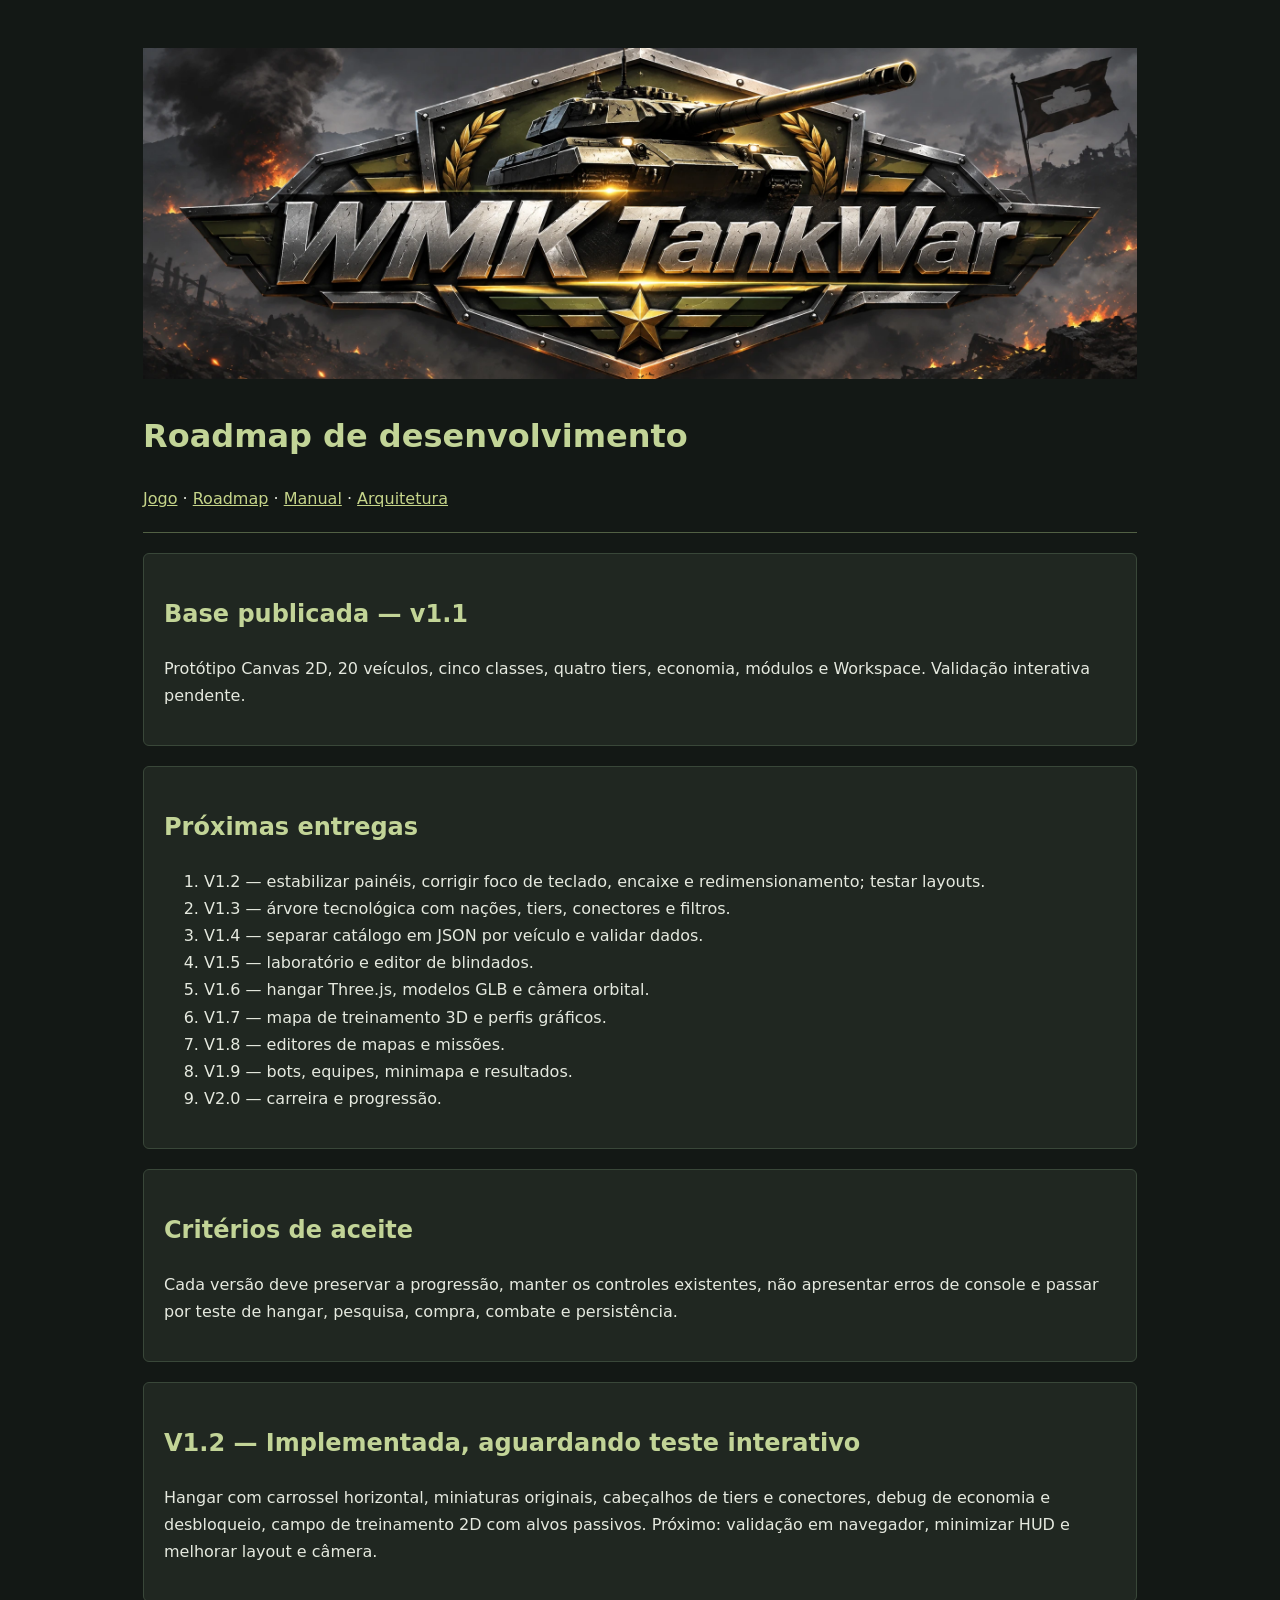
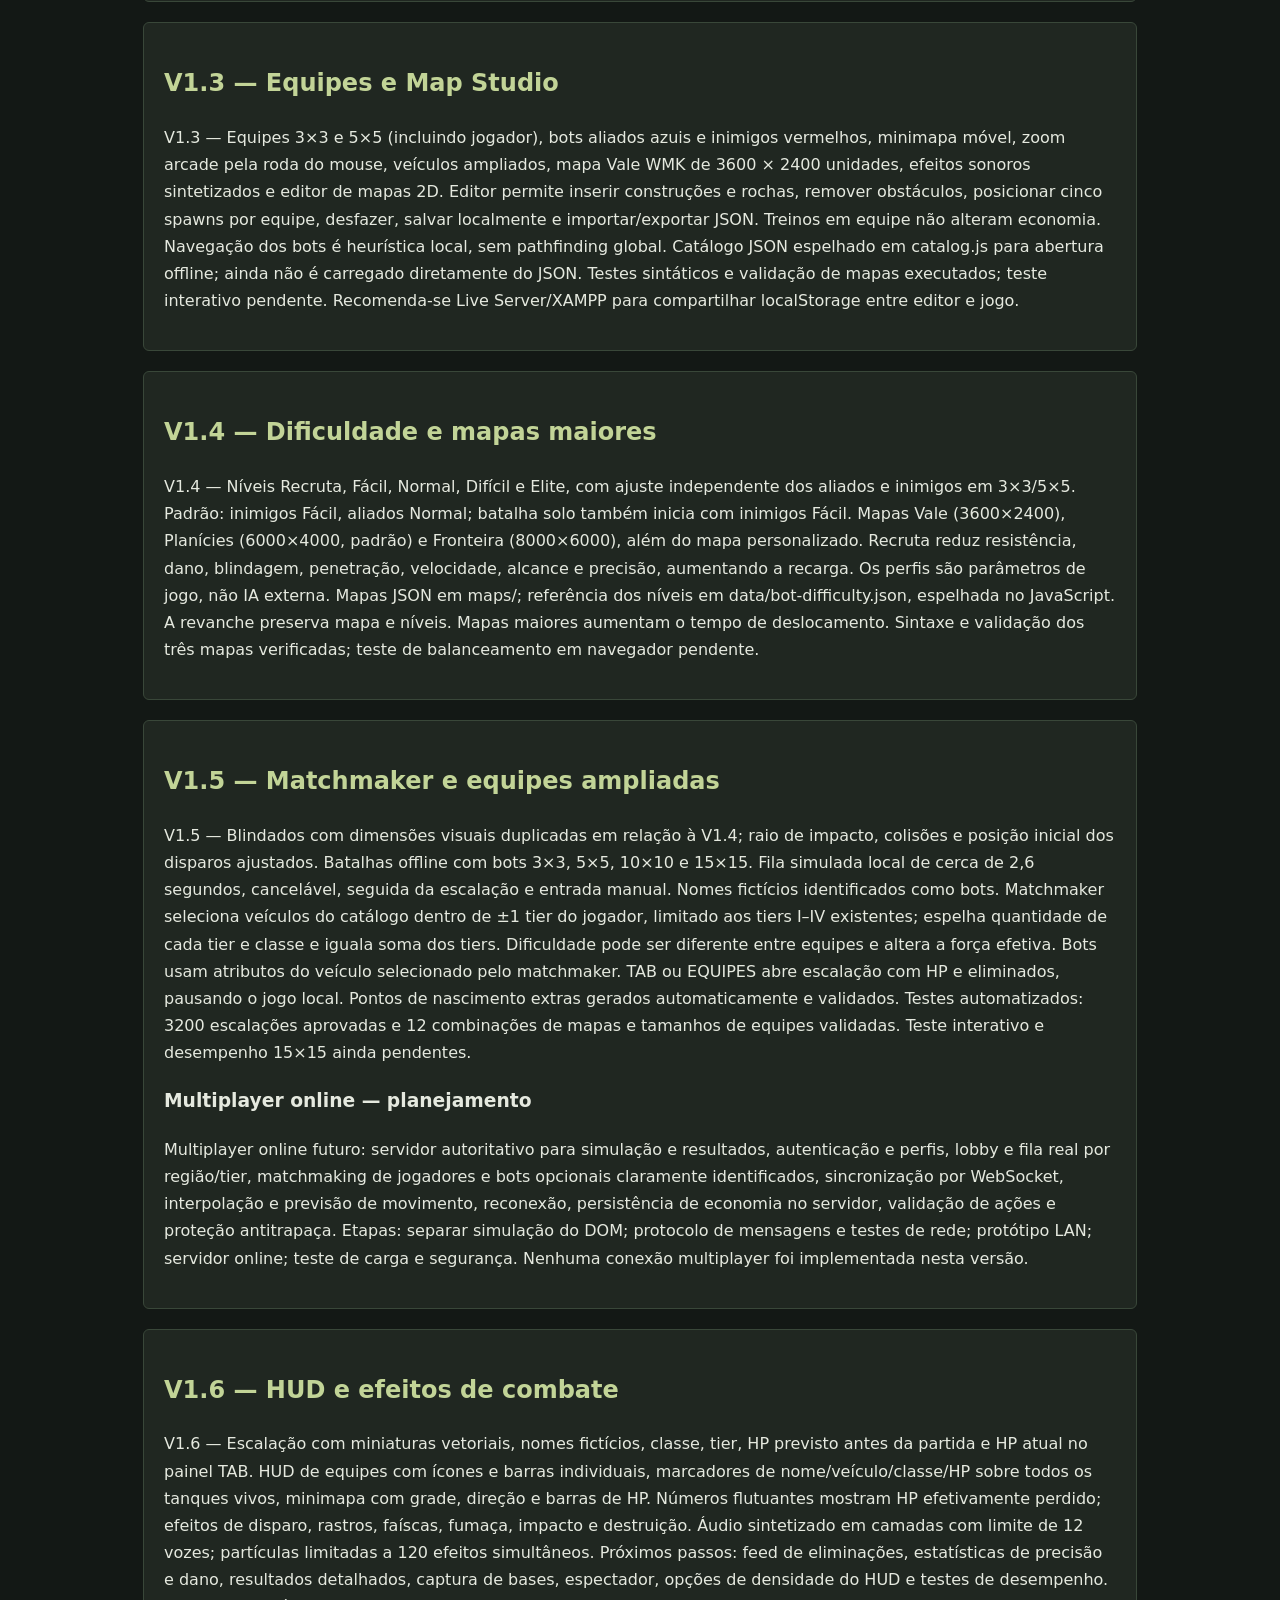
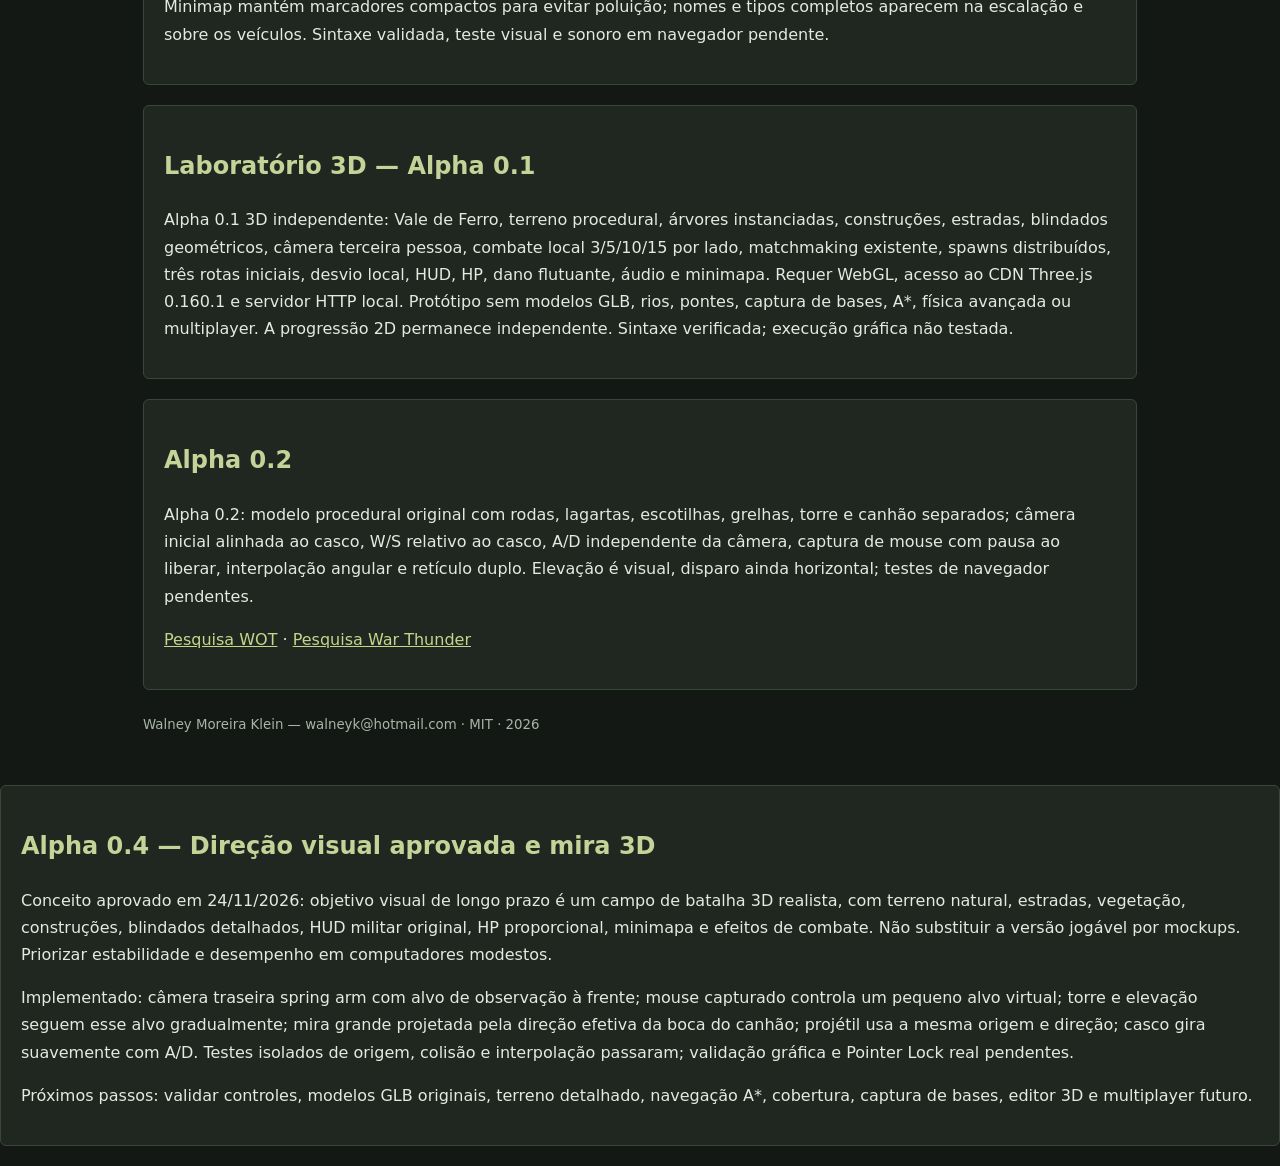
==== commit a22ed703: "docs: registra conceito visual aprovado e Alpha 0.4" ====
--- a/roadmap.html
+++ b/roadmap.html
@@ -1 +1 @@
-<!doctype html><html lang="pt-BR"><meta charset="utf-8"><meta name="viewport" content="width=device-width,initial-scale=1"><title>WMK TankWar — Roadmap de desenvolvimento</title><style>*{box-sizing:border-box}body{margin:0;background:#131815;color:#e5e9df;font:16px/1.7 system-ui}main{max-width:1050px;margin:auto;padding:28px}header{border-bottom:1px solid #526044;padding:20px 0}h1,h2{color:#c2d497}a{color:#c6d58a}section{background:#202721;border:1px solid #394739;padding:20px;margin:20px 0;border-radius:6px}small{color:#a9b4a7}img{max-width:100%;height:auto}code{color:#e5c67c}</style><main><header><img src="assets/logo.webp" alt="WMK TankWar" onerror="this.hidden=true"><h1>Roadmap de desenvolvimento</h1><nav><a href="index.html">Jogo</a> · <a href="roadmap.html">Roadmap</a> · <a href="manuais/manual.html">Manual</a> · <a href="manuais/arquitetura.html">Arquitetura</a></nav></header><section><h2>Base publicada — v1.1</h2><p>Protótipo Canvas 2D, 20 veículos, cinco classes, quatro tiers, economia, módulos e Workspace. Validação interativa pendente.</p></section><section><h2>Próximas entregas</h2><ol><li>V1.2 — estabilizar painéis, corrigir foco de teclado, encaixe e redimensionamento; testar layouts.</li><li>V1.3 — árvore tecnológica com nações, tiers, conectores e filtros.</li><li>V1.4 — separar catálogo em JSON por veículo e validar dados.</li><li>V1.5 — laboratório e editor de blindados.</li><li>V1.6 — hangar Three.js, modelos GLB e câmera orbital.</li><li>V1.7 — mapa de treinamento 3D e perfis gráficos.</li><li>V1.8 — editores de mapas e missões.</li><li>V1.9 — bots, equipes, minimapa e resultados.</li><li>V2.0 — carreira e progressão.</li></ol></section><section><h2>Critérios de aceite</h2><p>Cada versão deve preservar a progressão, manter os controles existentes, não apresentar erros de console e passar por teste de hangar, pesquisa, compra, combate e persistência.</p></section><section><h2>V1.2 — Implementada, aguardando teste interativo</h2><p>Hangar com carrossel horizontal, miniaturas originais, cabeçalhos de tiers e conectores, debug de economia e desbloqueio, campo de treinamento 2D com alvos passivos. Próximo: validação em navegador, minimizar HUD e melhorar layout e câmera.</p></section><section><h2>V1.3 — Equipes e Map Studio</h2><p>V1.3 — Equipes 3×3 e 5×5 (incluindo jogador), bots aliados azuis e inimigos vermelhos, minimapa móvel, zoom arcade pela roda do mouse, veículos ampliados, mapa Vale WMK de 3600 × 2400 unidades, efeitos sonoros sintetizados e editor de mapas 2D. Editor permite inserir construções e rochas, remover obstáculos, posicionar cinco spawns por equipe, desfazer, salvar localmente e importar/exportar JSON. Treinos em equipe não alteram economia. Navegação dos bots é heurística local, sem pathfinding global. Catálogo JSON espelhado em catalog.js para abertura offline; ainda não é carregado diretamente do JSON. Testes sintáticos e validação de mapas executados; teste interativo pendente. Recomenda-se Live Server/XAMPP para compartilhar localStorage entre editor e jogo.</p></section><section><h2>V1.4 — Dificuldade e mapas maiores</h2><p>V1.4 — Níveis Recruta, Fácil, Normal, Difícil e Elite, com ajuste independente dos aliados e inimigos em 3×3/5×5. Padrão: inimigos Fácil, aliados Normal; batalha solo também inicia com inimigos Fácil. Mapas Vale (3600×2400), Planícies (6000×4000, padrão) e Fronteira (8000×6000), além do mapa personalizado. Recruta reduz resistência, dano, blindagem, penetração, velocidade, alcance e precisão, aumentando a recarga. Os perfis são parâmetros de jogo, não IA externa. Mapas JSON em maps/; referência dos níveis em data/bot-difficulty.json, espelhada no JavaScript. A revanche preserva mapa e níveis. Mapas maiores aumentam o tempo de deslocamento. Sintaxe e validação dos três mapas verificadas; teste de balanceamento em navegador pendente.</p></section><section><h2>V1.5 — Matchmaker e equipes ampliadas</h2><p>V1.5 — Blindados com dimensões visuais duplicadas em relação à V1.4; raio de impacto, colisões e posição inicial dos disparos ajustados. Batalhas offline com bots 3×3, 5×5, 10×10 e 15×15. Fila simulada local de cerca de 2,6 segundos, cancelável, seguida da escalação e entrada manual. Nomes fictícios identificados como bots. Matchmaker seleciona veículos do catálogo dentro de ±1 tier do jogador, limitado aos tiers I–IV existentes; espelha quantidade de cada tier e classe e iguala soma dos tiers. Dificuldade pode ser diferente entre equipes e altera a força efetiva. Bots usam atributos do veículo selecionado pelo matchmaker. TAB ou EQUIPES abre escalação com HP e eliminados, pausando o jogo local. Pontos de nascimento extras gerados automaticamente e validados. Testes automatizados: 3200 escalações aprovadas e 12 combinações de mapas e tamanhos de equipes validadas. Teste interativo e desempenho 15×15 ainda pendentes.</p><h3>Multiplayer online — planejamento</h3><p>Multiplayer online futuro: servidor autoritativo para simulação e resultados, autenticação e perfis, lobby e fila real por região/tier, matchmaking de jogadores e bots opcionais claramente identificados, sincronização por WebSocket, interpolação e previsão de movimento, reconexão, persistência de economia no servidor, validação de ações e proteção antitrapaça. Etapas: separar simulação do DOM; protocolo de mensagens e testes de rede; protótipo LAN; servidor online; teste de carga e segurança. Nenhuma conexão multiplayer foi implementada nesta versão.</p></section><section><h2>V1.6 — HUD e efeitos de combate</h2><p>V1.6 — Escalação com miniaturas vetoriais, nomes fictícios, classe, tier, HP previsto antes da partida e HP atual no painel TAB. HUD de equipes com ícones e barras individuais, marcadores de nome/veículo/classe/HP sobre todos os tanques vivos, minimapa com grade, direção e barras de HP. Números flutuantes mostram HP efetivamente perdido; efeitos de disparo, rastros, faíscas, fumaça, impacto e destruição. Áudio sintetizado em camadas com limite de 12 vozes; partículas limitadas a 120 efeitos simultâneos. Próximos passos: feed de eliminações, estatísticas de precisão e dano, resultados detalhados, captura de bases, espectador, opções de densidade do HUD e testes de desempenho. Minimap mantém marcadores compactos para evitar poluição; nomes e tipos completos aparecem na escalação e sobre os veículos. Sintaxe validada, teste visual e sonoro em navegador pendente.</p></section><section><h2>Laboratório 3D — Alpha 0.1</h2><p>Alpha 0.1 3D independente: Vale de Ferro, terreno procedural, árvores instanciadas, construções, estradas, blindados geométricos, câmera terceira pessoa, combate local 3/5/10/15 por lado, matchmaking existente, spawns distribuídos, três rotas iniciais, desvio local, HUD, HP, dano flutuante, áudio e minimapa. Requer WebGL, acesso ao CDN Three.js 0.160.1 e servidor HTTP local. Protótipo sem modelos GLB, rios, pontes, captura de bases, A*, física avançada ou multiplayer. A progressão 2D permanece independente. Sintaxe verificada; execução gráfica não testada.</p></section><section><h2>Alpha 0.2</h2><p>Alpha 0.2: modelo procedural original com rodas, lagartas, escotilhas, grelhas, torre e canhão separados; câmera inicial alinhada ao casco, W/S relativo ao casco, A/D independente da câmera, captura de mouse com pausa ao liberar, interpolação angular e retículo duplo. Elevação é visual, disparo ainda horizontal; testes de navegador pendentes.</p><p><a href="manuais/pesquisa-wot.html">Pesquisa WOT</a> · <a href="manuais/pesquisa-war-thunder.html">Pesquisa War Thunder</a></p></section><footer><small>Walney Moreira Klein — walneyk@hotmail.com · MIT · 2026</small></footer></main></html>+<!doctype html><html lang="pt-BR"><meta charset="utf-8"><meta name="viewport" content="width=device-width,initial-scale=1"><title>WMK TankWar — Roadmap de desenvolvimento</title><style>*{box-sizing:border-box}body{margin:0;background:#131815;color:#e5e9df;font:16px/1.7 system-ui}main{max-width:1050px;margin:auto;padding:28px}header{border-bottom:1px solid #526044;padding:20px 0}h1,h2{color:#c2d497}a{color:#c6d58a}section{background:#202721;border:1px solid #394739;padding:20px;margin:20px 0;border-radius:6px}small{color:#a9b4a7}img{max-width:100%;height:auto}code{color:#e5c67c}</style><main><header><img src="assets/logo.webp" alt="WMK TankWar" onerror="this.hidden=true"><h1>Roadmap de desenvolvimento</h1><nav><a href="index.html">Jogo</a> · <a href="roadmap.html">Roadmap</a> · <a href="manuais/manual.html">Manual</a> · <a href="manuais/arquitetura.html">Arquitetura</a></nav></header><section><h2>Base publicada — v1.1</h2><p>Protótipo Canvas 2D, 20 veículos, cinco classes, quatro tiers, economia, módulos e Workspace. Validação interativa pendente.</p></section><section><h2>Próximas entregas</h2><ol><li>V1.2 — estabilizar painéis, corrigir foco de teclado, encaixe e redimensionamento; testar layouts.</li><li>V1.3 — árvore tecnológica com nações, tiers, conectores e filtros.</li><li>V1.4 — separar catálogo em JSON por veículo e validar dados.</li><li>V1.5 — laboratório e editor de blindados.</li><li>V1.6 — hangar Three.js, modelos GLB e câmera orbital.</li><li>V1.7 — mapa de treinamento 3D e perfis gráficos.</li><li>V1.8 — editores de mapas e missões.</li><li>V1.9 — bots, equipes, minimapa e resultados.</li><li>V2.0 — carreira e progressão.</li></ol></section><section><h2>Critérios de aceite</h2><p>Cada versão deve preservar a progressão, manter os controles existentes, não apresentar erros de console e passar por teste de hangar, pesquisa, compra, combate e persistência.</p></section><section><h2>V1.2 — Implementada, aguardando teste interativo</h2><p>Hangar com carrossel horizontal, miniaturas originais, cabeçalhos de tiers e conectores, debug de economia e desbloqueio, campo de treinamento 2D com alvos passivos. Próximo: validação em navegador, minimizar HUD e melhorar layout e câmera.</p></section><section><h2>V1.3 — Equipes e Map Studio</h2><p>V1.3 — Equipes 3×3 e 5×5 (incluindo jogador), bots aliados azuis e inimigos vermelhos, minimapa móvel, zoom arcade pela roda do mouse, veículos ampliados, mapa Vale WMK de 3600 × 2400 unidades, efeitos sonoros sintetizados e editor de mapas 2D. Editor permite inserir construções e rochas, remover obstáculos, posicionar cinco spawns por equipe, desfazer, salvar localmente e importar/exportar JSON. Treinos em equipe não alteram economia. Navegação dos bots é heurística local, sem pathfinding global. Catálogo JSON espelhado em catalog.js para abertura offline; ainda não é carregado diretamente do JSON. Testes sintáticos e validação de mapas executados; teste interativo pendente. Recomenda-se Live Server/XAMPP para compartilhar localStorage entre editor e jogo.</p></section><section><h2>V1.4 — Dificuldade e mapas maiores</h2><p>V1.4 — Níveis Recruta, Fácil, Normal, Difícil e Elite, com ajuste independente dos aliados e inimigos em 3×3/5×5. Padrão: inimigos Fácil, aliados Normal; batalha solo também inicia com inimigos Fácil. Mapas Vale (3600×2400), Planícies (6000×4000, padrão) e Fronteira (8000×6000), além do mapa personalizado. Recruta reduz resistência, dano, blindagem, penetração, velocidade, alcance e precisão, aumentando a recarga. Os perfis são parâmetros de jogo, não IA externa. Mapas JSON em maps/; referência dos níveis em data/bot-difficulty.json, espelhada no JavaScript. A revanche preserva mapa e níveis. Mapas maiores aumentam o tempo de deslocamento. Sintaxe e validação dos três mapas verificadas; teste de balanceamento em navegador pendente.</p></section><section><h2>V1.5 — Matchmaker e equipes ampliadas</h2><p>V1.5 — Blindados com dimensões visuais duplicadas em relação à V1.4; raio de impacto, colisões e posição inicial dos disparos ajustados. Batalhas offline com bots 3×3, 5×5, 10×10 e 15×15. Fila simulada local de cerca de 2,6 segundos, cancelável, seguida da escalação e entrada manual. Nomes fictícios identificados como bots. Matchmaker seleciona veículos do catálogo dentro de ±1 tier do jogador, limitado aos tiers I–IV existentes; espelha quantidade de cada tier e classe e iguala soma dos tiers. Dificuldade pode ser diferente entre equipes e altera a força efetiva. Bots usam atributos do veículo selecionado pelo matchmaker. TAB ou EQUIPES abre escalação com HP e eliminados, pausando o jogo local. Pontos de nascimento extras gerados automaticamente e validados. Testes automatizados: 3200 escalações aprovadas e 12 combinações de mapas e tamanhos de equipes validadas. Teste interativo e desempenho 15×15 ainda pendentes.</p><h3>Multiplayer online — planejamento</h3><p>Multiplayer online futuro: servidor autoritativo para simulação e resultados, autenticação e perfis, lobby e fila real por região/tier, matchmaking de jogadores e bots opcionais claramente identificados, sincronização por WebSocket, interpolação e previsão de movimento, reconexão, persistência de economia no servidor, validação de ações e proteção antitrapaça. Etapas: separar simulação do DOM; protocolo de mensagens e testes de rede; protótipo LAN; servidor online; teste de carga e segurança. Nenhuma conexão multiplayer foi implementada nesta versão.</p></section><section><h2>V1.6 — HUD e efeitos de combate</h2><p>V1.6 — Escalação com miniaturas vetoriais, nomes fictícios, classe, tier, HP previsto antes da partida e HP atual no painel TAB. HUD de equipes com ícones e barras individuais, marcadores de nome/veículo/classe/HP sobre todos os tanques vivos, minimapa com grade, direção e barras de HP. Números flutuantes mostram HP efetivamente perdido; efeitos de disparo, rastros, faíscas, fumaça, impacto e destruição. Áudio sintetizado em camadas com limite de 12 vozes; partículas limitadas a 120 efeitos simultâneos. Próximos passos: feed de eliminações, estatísticas de precisão e dano, resultados detalhados, captura de bases, espectador, opções de densidade do HUD e testes de desempenho. Minimap mantém marcadores compactos para evitar poluição; nomes e tipos completos aparecem na escalação e sobre os veículos. Sintaxe validada, teste visual e sonoro em navegador pendente.</p></section><section><h2>Laboratório 3D — Alpha 0.1</h2><p>Alpha 0.1 3D independente: Vale de Ferro, terreno procedural, árvores instanciadas, construções, estradas, blindados geométricos, câmera terceira pessoa, combate local 3/5/10/15 por lado, matchmaking existente, spawns distribuídos, três rotas iniciais, desvio local, HUD, HP, dano flutuante, áudio e minimapa. Requer WebGL, acesso ao CDN Three.js 0.160.1 e servidor HTTP local. Protótipo sem modelos GLB, rios, pontes, captura de bases, A*, física avançada ou multiplayer. A progressão 2D permanece independente. Sintaxe verificada; execução gráfica não testada.</p></section><section><h2>Alpha 0.2</h2><p>Alpha 0.2: modelo procedural original com rodas, lagartas, escotilhas, grelhas, torre e canhão separados; câmera inicial alinhada ao casco, W/S relativo ao casco, A/D independente da câmera, captura de mouse com pausa ao liberar, interpolação angular e retículo duplo. Elevação é visual, disparo ainda horizontal; testes de navegador pendentes.</p><p><a href="manuais/pesquisa-wot.html">Pesquisa WOT</a> · <a href="manuais/pesquisa-war-thunder.html">Pesquisa War Thunder</a></p></section><footer><small>Walney Moreira Klein — walneyk@hotmail.com · MIT · 2026</small></footer></main></html><section><h2>Alpha 0.4 — Direção visual aprovada e mira 3D</h2><p>Conceito aprovado em 24/11/2026: objetivo visual de longo prazo é um campo de batalha 3D realista, com terreno natural, estradas, vegetação, construções, blindados detalhados, HUD militar original, HP proporcional, minimapa e efeitos de combate. Não substituir a versão jogável por mockups. Priorizar estabilidade e desempenho em computadores modestos.</p><p>Implementado: câmera traseira spring arm com alvo de observação à frente; mouse capturado controla um pequeno alvo virtual; torre e elevação seguem esse alvo gradualmente; mira grande projetada pela direção efetiva da boca do canhão; projétil usa a mesma origem e direção; casco gira suavemente com A/D. Testes isolados de origem, colisão e interpolação passaram; validação gráfica e Pointer Lock real pendentes.</p><p>Próximos passos: validar controles, modelos GLB originais, terreno detalhado, navegação A*, cobertura, captura de bases, editor 3D e multiplayer futuro.</p></section>
